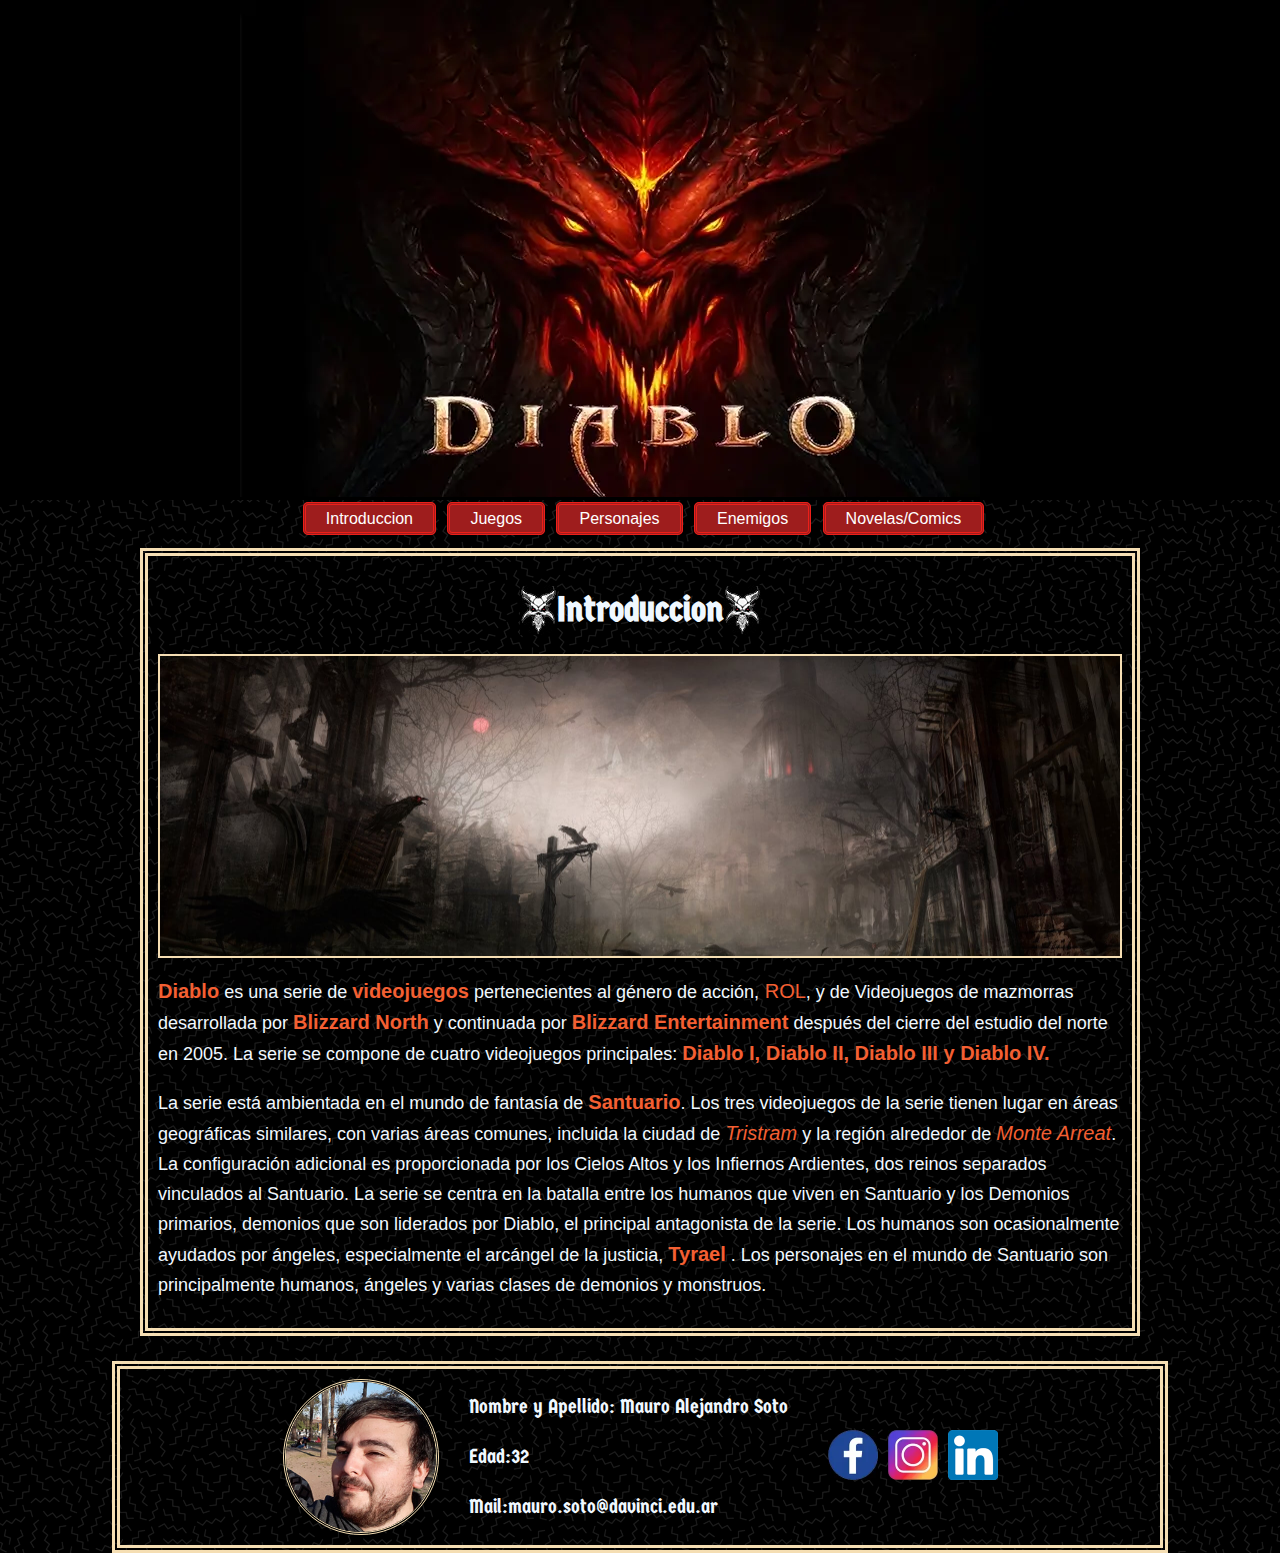
==== index.html @ 6da0329e "segundo parcial maqueteado - seccion JUEGOS finalizado" ====
<!DOCTYPE html>
<html lang="es">
<head>
    <meta charset="UTF-8">
    <meta http-equiv="X-UA-Compatible" content="IE=edge">
    <meta name="viewport" content="width=device-width, initial-scale=1.0">
    <link rel="stylesheet" href="css/stylo.css">
    <link rel="preconnect" href="https://fonts.googleapis.com">
    <link rel="preconnect" href="https://fonts.gstatic.com" crossorigin>
    <link href="https://fonts.googleapis.com/css2?family=Germania+One&display=swap" rel="stylesheet">
    <title>Diablo Fan</title>
</head>

<body>
        <header>
            <h1>Diablo Fan-Page</h1>
        </header>
    <div>
        <nav>
            <a class="link" href="#">Introduccion</a>
            <a class="link" href="juegos.html">Juegos</a>
            <a class="link" href="personajes.html">Personajes</a>
            <a class="link" href="enemigos.html">Enemigos</a>
            <a class="link" href="comics.html">Novelas/Comics</a>
        </nav>
    </div>
    <div>
        <main>                
            <section class="contenedores" id="intro">
                <div class="titulos">
                    <img src="img/Skull copia.jpg" alt=""><h2>Introduccion</h2><img src="img/Skull copia.jpg" alt="">
                </div>
                <div class="imagen">
                </div>
                <p><strong lang="es">Diablo</strong> es una serie de <strong lang="es">videojuegos</strong> pertenecientes al género de acción,<abbr title="Un videojuego de rol o juego de rol por computadora/ordenador, también llamado por simplificación juego de rol, o referido con la sigla inglesa RPG o CRPG, es un género de videojuegos donde el jugador controla las acciones de un personaje inmerso en algún detallado mundo."> ROL</abbr>, y de Videojuegos de mazmorras desarrollada por <strong lang="en">Blizzard North</strong> y continuada por <abbr title="Blizzard Entertainment, Inc. es una empresa desarrolladora y distribuidora de videojuegos estadounidense con sede en Irvine, California, propiedad de Activision Blizzard y fundada el 1 de febrero de 1994"><strong lang="en">Blizzard Entertainment</strong></abbr> después del cierre del estudio del norte en 2005. La serie se compone de cuatro videojuegos principales: <strong lang="es">Diablo I, Diablo II, Diablo III y Diablo IV.</strong></p>

                <p>La serie está ambientada en el mundo de fantasía de <abbr title="también conocido como el mundo mortal"><strong lang="es">Santuario</strong></abbr>. Los tres videojuegos de la serie tienen lugar en áreas geográficas similares, con varias áreas comunes, incluida la ciudad de <em lang="es">Tristram</em> y la región alrededor de <em lang="es">Monte Arreat</em>. La configuración adicional es proporcionada por los Cielos Altos y los Infiernos Ardientes, dos reinos separados vinculados al Santuario. La serie se centra en la batalla entre los humanos que viven en Santuario y los Demonios primarios, demonios que son liderados por Diablo, el principal antagonista de la serie. Los humanos son ocasionalmente ayudados por ángeles, especialmente el arcángel de la justicia, <abbr title="Tyrael es un arcángel, es uno de los protagonistas en la historia, cuya primera aparicion fue en Diablo 2"><strong lang="es">Tyrael</strong></abbr> . Los personajes en el mundo de Santuario son principalmente humanos, ángeles y varias clases de demonios y monstruos.</p>
            </section>   
            
            </main>
            </div>
    <footer>
        <div class="perfil_log">
            <img src="img/foto_perfil.jpg" alt="">
        </div>
        <div class="datos">
            <p>Nombre y Apellido: Mauro Alejandro Soto</p>
            <p>Edad:32</p>
            <p>Mail:mauro.soto@davinci.edu.ar</p>
        </div>
        <div class="social_media">
            <a href="https://www.facebook.com/mauro.soto2/" target="_blank"><img src="img/face.webp" alt="facebook_logo"></a>
            <a href="https://www.instagram.com/mauro_drako/" target="_blank"><img src="img/insta.webp" alt="instagram_logo"></a>
            <a href="https://www.linkedin.com/in/mauro-alejandro-soto/" target="_blank"><img src="img/linkedin.png" alt="linkedin_logo"></a>
        </div>
    </footer>
</body>

</html>
---- css/stylo.css ----
body {
    margin: 0;
    padding: 0;
    font-family: 'Montserrat', sans-serif;
    background-color: black;
    background-image: url(../img/fondo.webp);
    color: aliceblue;
}
main,
nav {
    padding: 10px 20px;
    max-width: 1000px;
    margin: 0px auto;
}
header{
    height: 500px;
    background-color: black;
    background-image: url(../img/diablo_logo.webp);
    background-position-x: center;
    background-repeat: no-repeat;
}
h1{
    display: none;
}
nav{
    text-align: center;
}
.link{
    margin-left: 7px;
    padding: 5px 20px;
    text-decoration: none;
    color: rgb(255, 255, 255);
    border: 3px double rgba(252, 31, 24, 0.822);
    border-radius: 5px;
    background-color: rgb(158, 29, 29);
}

.imagen{
    height: 300px;
    border: 2px solid wheat;
    background-image: url(../img/tristan_intro.jpg);
    background-size: cover;
    background-position-y: center;
    background-repeat: no-repeat; 
}
.contenedores{
    font-size: 18px;
    line-height: 30px;
    padding: 10px;
    border: 8px double wheat;
    margin-bottom: 15px;
}
.contenedor{
    display: inline-block;
    border: 2px solid wheat;
    background-size: cover;
    background-position-y: center;
    background-repeat: no-repeat; 
    margin-bottom: 30px;
    padding: 10px;
}
figure img{
    display: block;
    border: 2px solid wheat;    
    width: 50%;
    float: right;
    margin: 5px 0px 10px 20px
}
.contenedor-personaje{
    display: flex;
    height: 400pxx;
    border: 2px solid wheat;
    background-size: cover;
    background-position-y: center;
    background-repeat: no-repeat; 
    margin-bottom: 30px;
    padding: 10px
}
.contenedor-personaje img{
    display: block;
    border: 2px solid wheat;  
    max-width: 300px;
    margin:15px 15px 10px 8px ;
}

.content{
    display: flex;
}
ul{
    padding: 0px 5px 0px 5px;
    list-style: none;
}
li{
    list-style: none;
    border: 2px solid wheat;  
    margin: 15px 0px;
}
li div img{
    display: block;
    max-width: 200px;
    padding: 10px 5px 5px 10px;
    border: 2px solid wheat;  
}
li div p{
    font-size: 18px;
    line-height: 25px;
    padding:20px 10px;
    margin: 0px;
    max-width: 800px;
    border: 2px solid wheat; 
}
.title{
    display: flex;
    background-color: rgba(75, 74, 74, 0.616);
    justify-content: center;
    }
h2{
    font-family: 'Germania One', cursive;
    text-align: center;
    font-size: 35px;
    padding: 0px;
}
h3{
    font-family: 'Germania One', cursive;
    text-align: center;
    font-size: 30px;
    padding: 0px;
}
h4{
    font-family: 'Germania One', cursive;
    text-align: start;
    font-size: 25px;
    padding-left: 15px; 
}
.titulos{
    display: flex;
    align-items: center;
    justify-content: center;
}
footer{
    display: flex;
    align-items: center;
    justify-content: center;
    border: 8px double wheat;
    padding: 10px 20px;
    max-width: 1000px;
    margin: 0px auto;
}
.perfil_log{
    display: flex;
    height: 150px;
    border-radius: 50%;
    overflow: hidden;
    margin-right: 30px;
    border: 3px double wheat;
    overflow: hidden;
}
.perfil_log img:hover{
    transform: scale(1.1);
    transition: 1.5s;
}
.datos{
    display: flex;
    flex-direction: column;
    font-size: 20px;
    line-height: 10px;
    margin-right: 30px;
    font-family: 'Germania One', cursive;
}
.social_media{
    display: flex;
}
.social_media img{
    max-width: 50px;
    padding-left: 10px;
}
a:hover{
    transform:rotate(0) scale(1.2);
}

body>div>nav a:visited{
    color: whitesmoke;
}
body>div>nav a:hover{
    color: black;
    transform:scale(1.2);
}
abbr{
    text-decoration: none;
    font-size: 20px;
    color: rgb(243, 95, 50);
}
em{
    font-size: 20px;
    color: rgb(243, 95, 50);
}
strong{
    font-size: 20px;
    color: rgb(243, 95, 50);
}
/* ----------------------------------Multimedia---------------------------------------- */
.video{
    display: flex;
    flex-direction: column;
    justify-content: center;
}
iframe{
    aspect-ratio: 2/1;
    border: 3px double rgb(189, 11, 11);
}
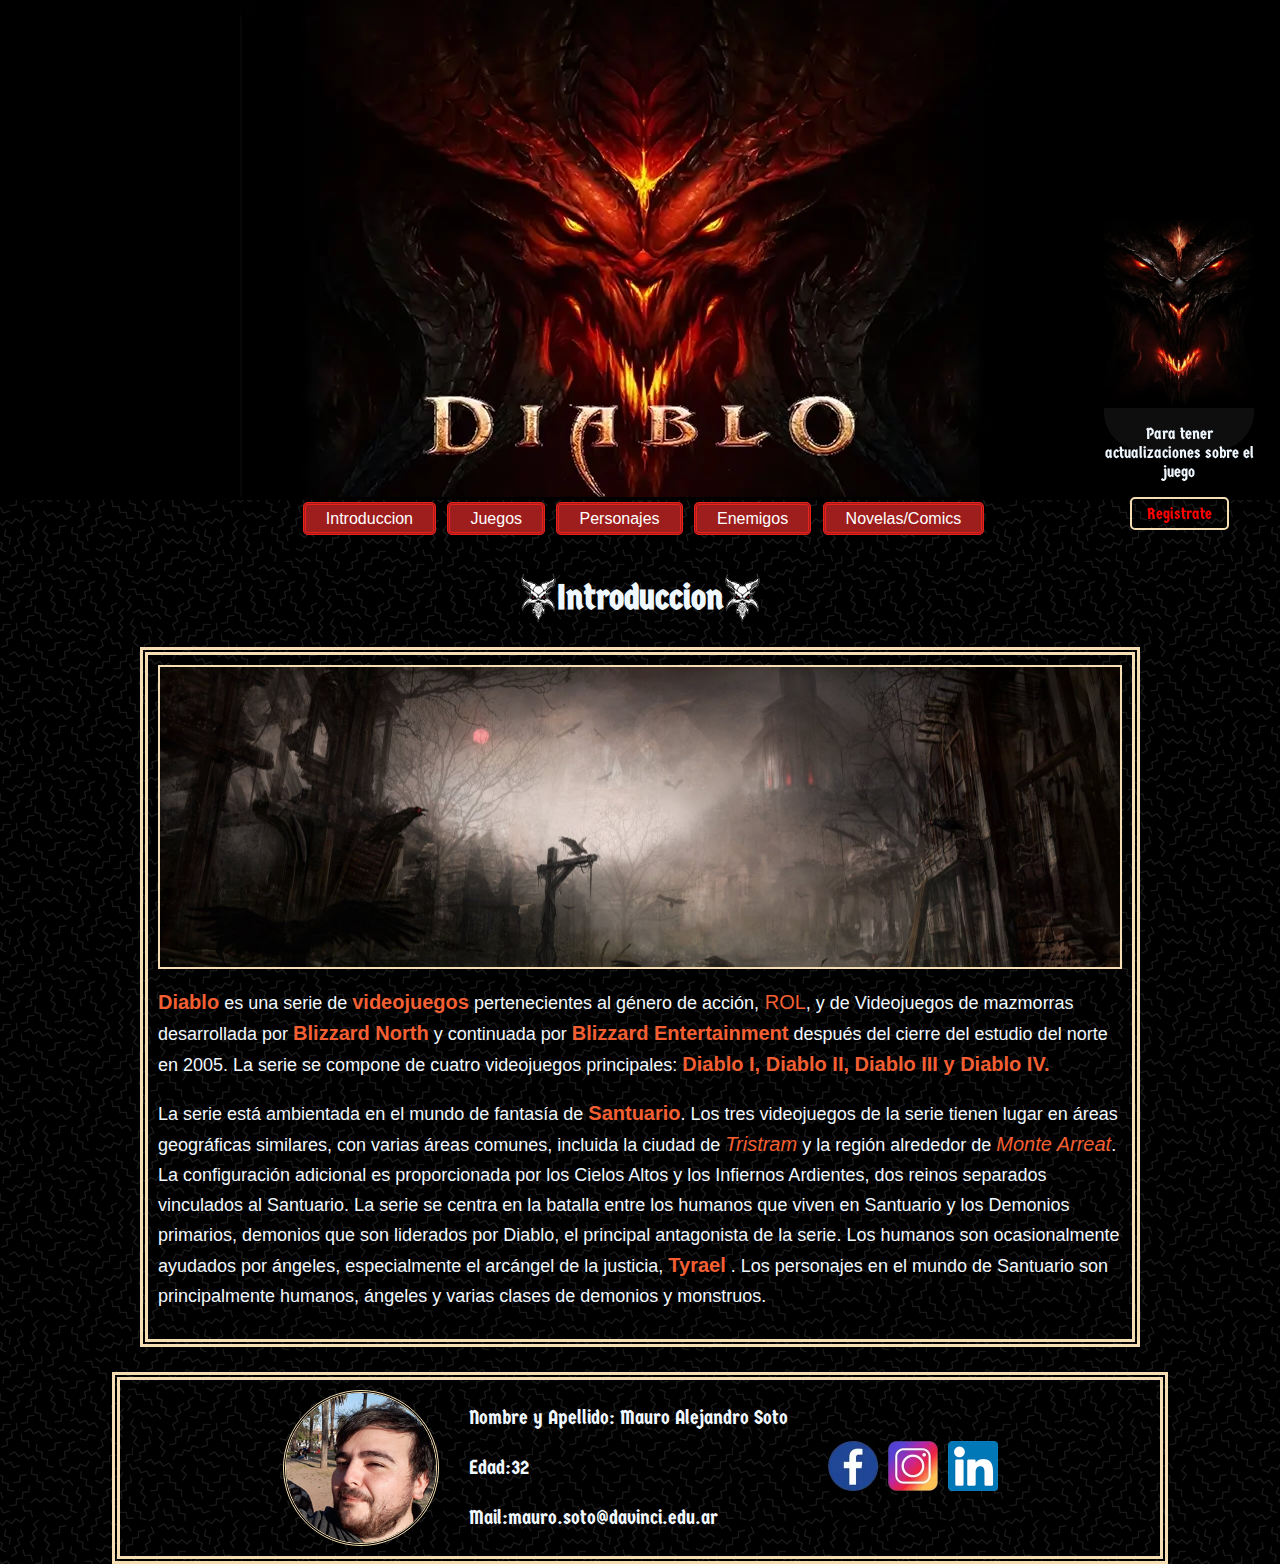
==== commit 4d6dd9a7: "se completa seccion comics y se realiza fix a formulario" ====
--- a/index.html
+++ b/index.html
@@ -25,18 +25,22 @@
         </nav>
     </div>
     <div>
-        <main>                
+        <main>         
+            <div class="titulos">
+                <img src="img/Skull copia.jpg" alt=""><h2>Introduccion</h2><img src="img/Skull copia.jpg" alt="">
+            </div>       
             <section class="contenedores" id="intro">
-                <div class="titulos">
-                    <img src="img/Skull copia.jpg" alt=""><h2>Introduccion</h2><img src="img/Skull copia.jpg" alt="">
-                </div>
                 <div class="imagen">
                 </div>
                 <p><strong lang="es">Diablo</strong> es una serie de <strong lang="es">videojuegos</strong> pertenecientes al género de acción,<abbr title="Un videojuego de rol o juego de rol por computadora/ordenador, también llamado por simplificación juego de rol, o referido con la sigla inglesa RPG o CRPG, es un género de videojuegos donde el jugador controla las acciones de un personaje inmerso en algún detallado mundo."> ROL</abbr>, y de Videojuegos de mazmorras desarrollada por <strong lang="en">Blizzard North</strong> y continuada por <abbr title="Blizzard Entertainment, Inc. es una empresa desarrolladora y distribuidora de videojuegos estadounidense con sede en Irvine, California, propiedad de Activision Blizzard y fundada el 1 de febrero de 1994"><strong lang="en">Blizzard Entertainment</strong></abbr> después del cierre del estudio del norte en 2005. La serie se compone de cuatro videojuegos principales: <strong lang="es">Diablo I, Diablo II, Diablo III y Diablo IV.</strong></p>
 
                 <p>La serie está ambientada en el mundo de fantasía de <abbr title="también conocido como el mundo mortal"><strong lang="es">Santuario</strong></abbr>. Los tres videojuegos de la serie tienen lugar en áreas geográficas similares, con varias áreas comunes, incluida la ciudad de <em lang="es">Tristram</em> y la región alrededor de <em lang="es">Monte Arreat</em>. La configuración adicional es proporcionada por los Cielos Altos y los Infiernos Ardientes, dos reinos separados vinculados al Santuario. La serie se centra en la batalla entre los humanos que viven en Santuario y los Demonios primarios, demonios que son liderados por Diablo, el principal antagonista de la serie. Los humanos son ocasionalmente ayudados por ángeles, especialmente el arcángel de la justicia, <abbr title="Tyrael es un arcángel, es uno de los protagonistas en la historia, cuya primera aparicion fue en Diablo 2"><strong lang="es">Tyrael</strong></abbr> . Los personajes en el mundo de Santuario son principalmente humanos, ángeles y varias clases de demonios y monstruos.</p>
             </section>   
-            
+            <div class="botonform">
+                <img src="img/fix.jpg" alt="">
+                <p>Para tener actualizaciones sobre el juego</p>
+                <a href="formulario.html">Registrate</a>
+            </div>
             </main>
             </div>
     <footer>
--- a/css/stylo.css
+++ b/css/stylo.css
@@ -1,3 +1,4 @@
+/* ----------------------------------------- Body, nav y h1--------------------------------- */
 body {
     margin: 0;
     padding: 0;
@@ -35,6 +36,8 @@
     background-color: rgb(158, 29, 29);
 }
 
+/* --------------------------------------index--------------------------------------------------- */
+
 .imagen{
     height: 300px;
     border: 2px solid wheat;
@@ -49,7 +52,8 @@
     padding: 10px;
     border: 8px double wheat;
     margin-bottom: 15px;
-}
+} /*usados en los contenedores de cada section*/
+
 .contenedor{
     display: inline-block;
     border: 2px solid wheat;
@@ -58,7 +62,7 @@
     background-repeat: no-repeat; 
     margin-bottom: 30px;
     padding: 10px;
-}
+} /* usado dentro de los primeros div de cada seccion*/
 figure img{
     display: block;
     border: 2px solid wheat;    
@@ -70,12 +74,16 @@
     display: flex;
     height: 400pxx;
     border: 2px solid wheat;
-    background-size: cover;
-    background-position-y: center;
-    background-repeat: no-repeat; 
-    margin-bottom: 30px;
-    padding: 10px
-}
+    align-items: center;
+    padding: 0 15px 0 15px;
+}/* usado dentro del div de cada personaje o enemigo*/
+
+.habilidad{
+    display: flex;
+    font-size: 16px;
+
+}
+
 .contenedor-personaje img{
     display: block;
     border: 2px solid wheat;  
@@ -83,6 +91,7 @@
     margin:15px 15px 10px 8px ;
 }
 
+/*-----------------------------------------------comics------------------------------------------*/
 .content{
     display: flex;
 }
@@ -98,9 +107,8 @@
 li div img{
     display: block;
     max-width: 200px;
-    padding: 10px 5px 5px 10px;
     border: 2px solid wheat;  
-}
+} /*agregar un div como contenedor de la imagen y darle tamaño*/
 li div p{
     font-size: 18px;
     line-height: 25px;
@@ -136,7 +144,8 @@
     display: flex;
     align-items: center;
     justify-content: center;
-}
+} /* usado para el contenedor de los h2*/
+/*------------------------------------------FOOTER-----------------------------*/
 footer{
     display: flex;
     align-items: center;
@@ -207,4 +216,30 @@
 iframe{
     aspect-ratio: 2/1;
     border: 3px double rgb(189, 11, 11);
+}
+.botonform{
+    display: flex;
+    align-items: center;
+    justify-content: center;
+    flex-direction: column;
+    position: fixed;
+    text-align: center;
+    width: 150px;
+    height: 150px;
+    background-color: rgb(15, 14, 14);
+    border-radius: 25%;
+    bottom: 50%;
+    right: 2%;
+    z-index: 1;
+    font-family: 'Germania One', cursive;
+}
+.botonform>a{
+    color: red;
+    border: 2px solid wheat;
+    padding: 5px 15px 5px 15px;
+    border-radius: 5px;
+    text-decoration: none;
+}
+.botonform>img{
+width: 100%;
 }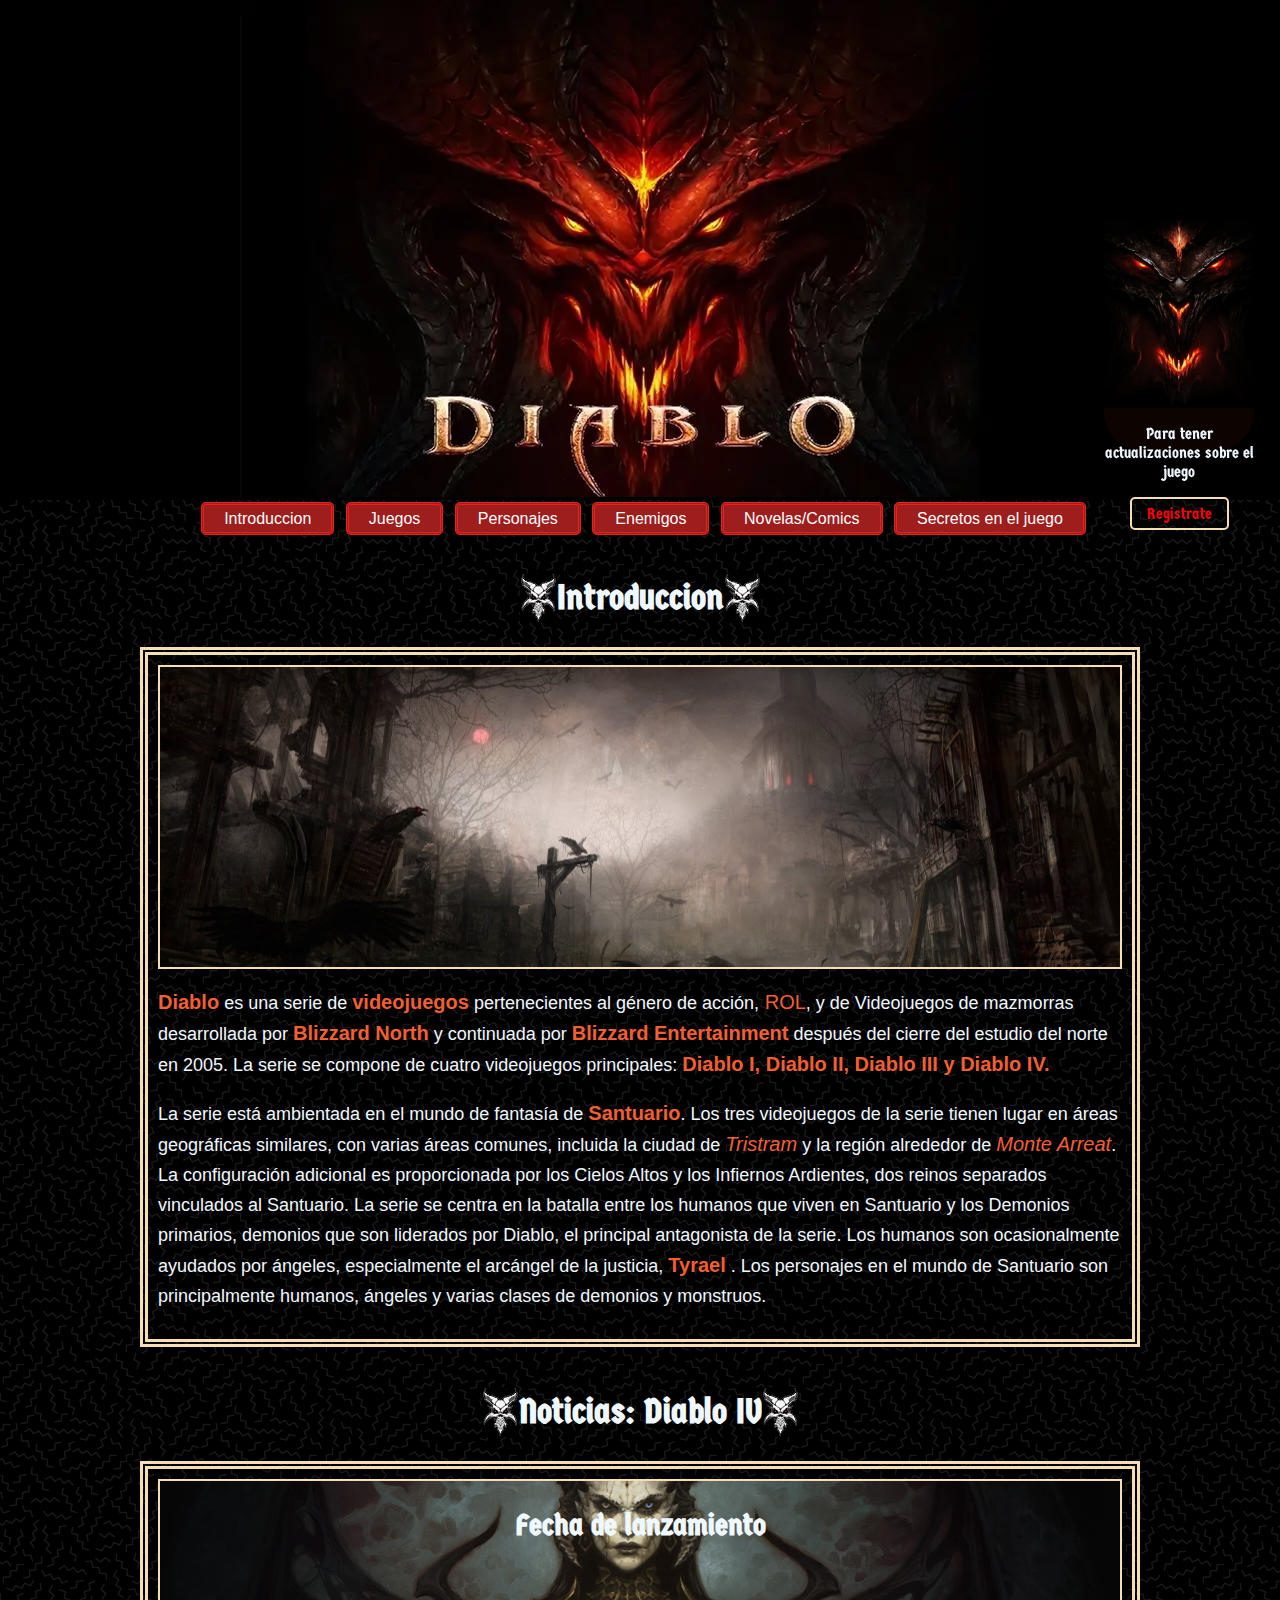
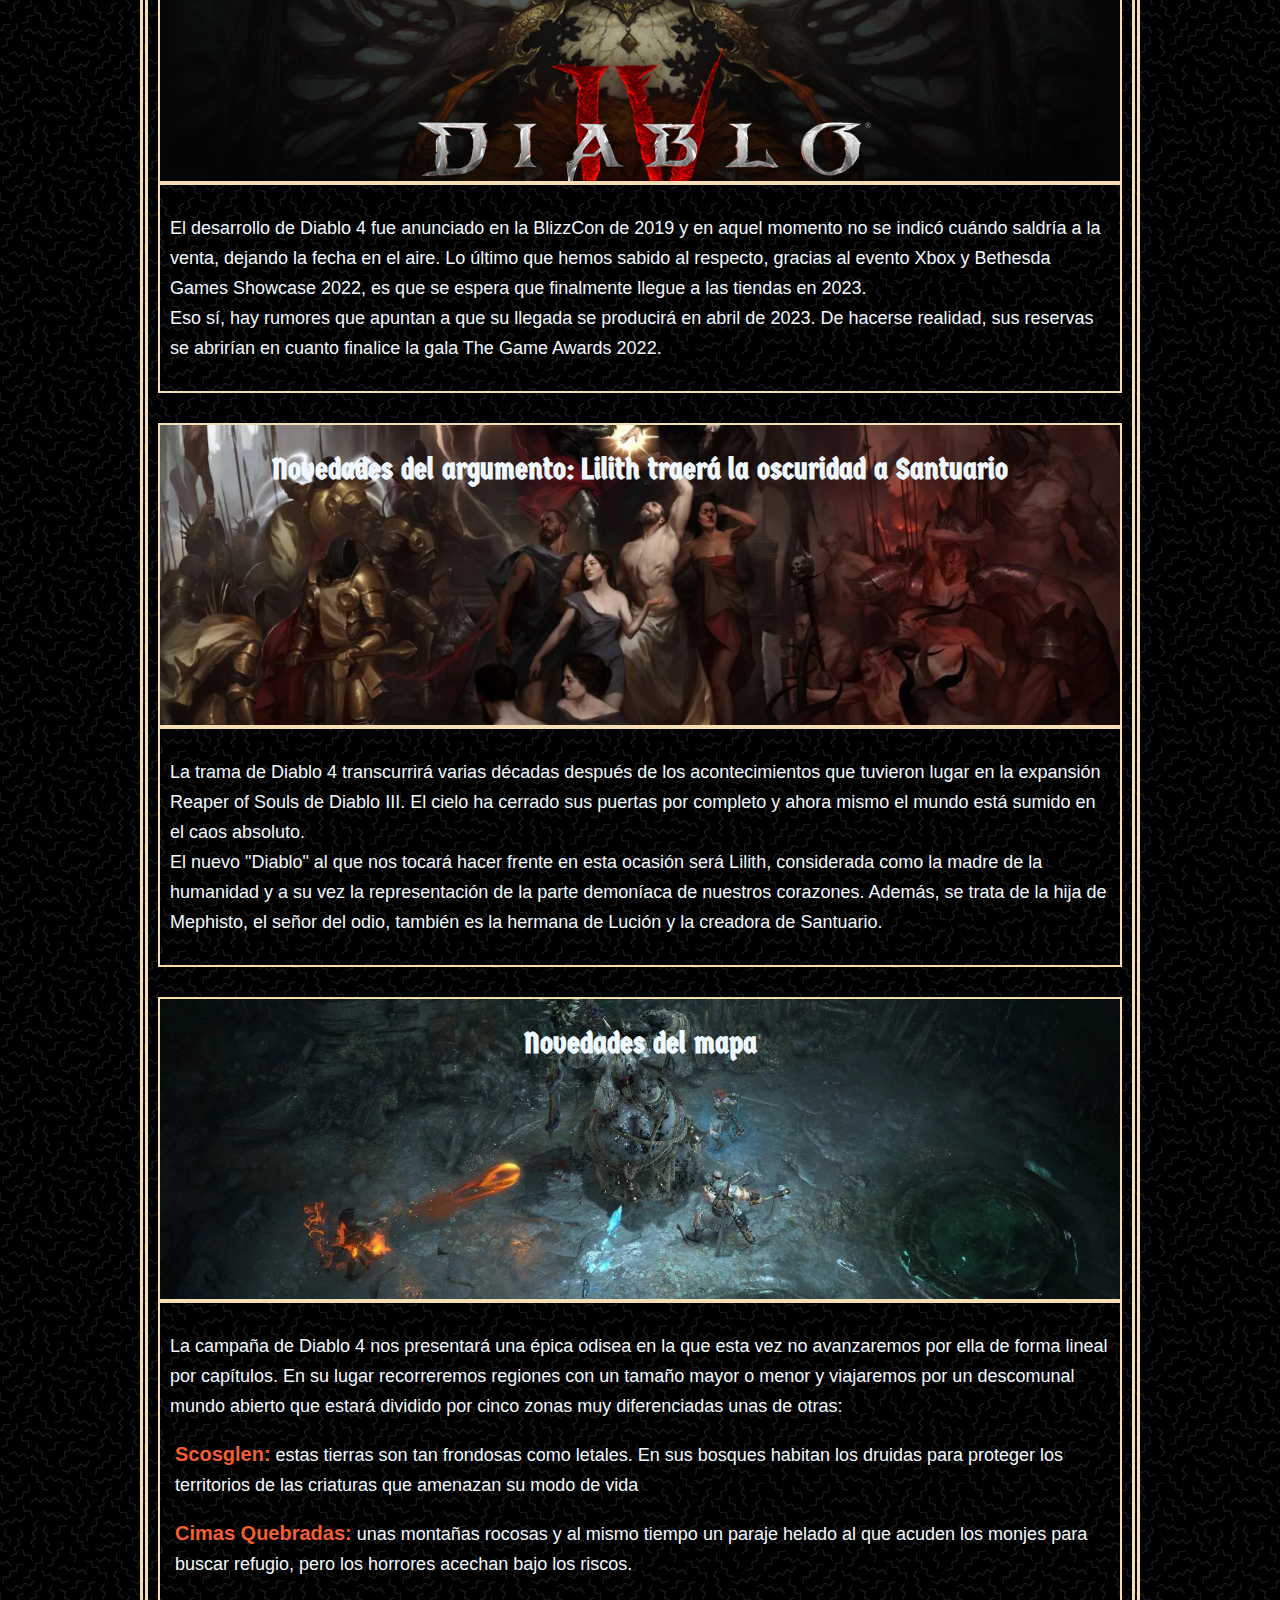
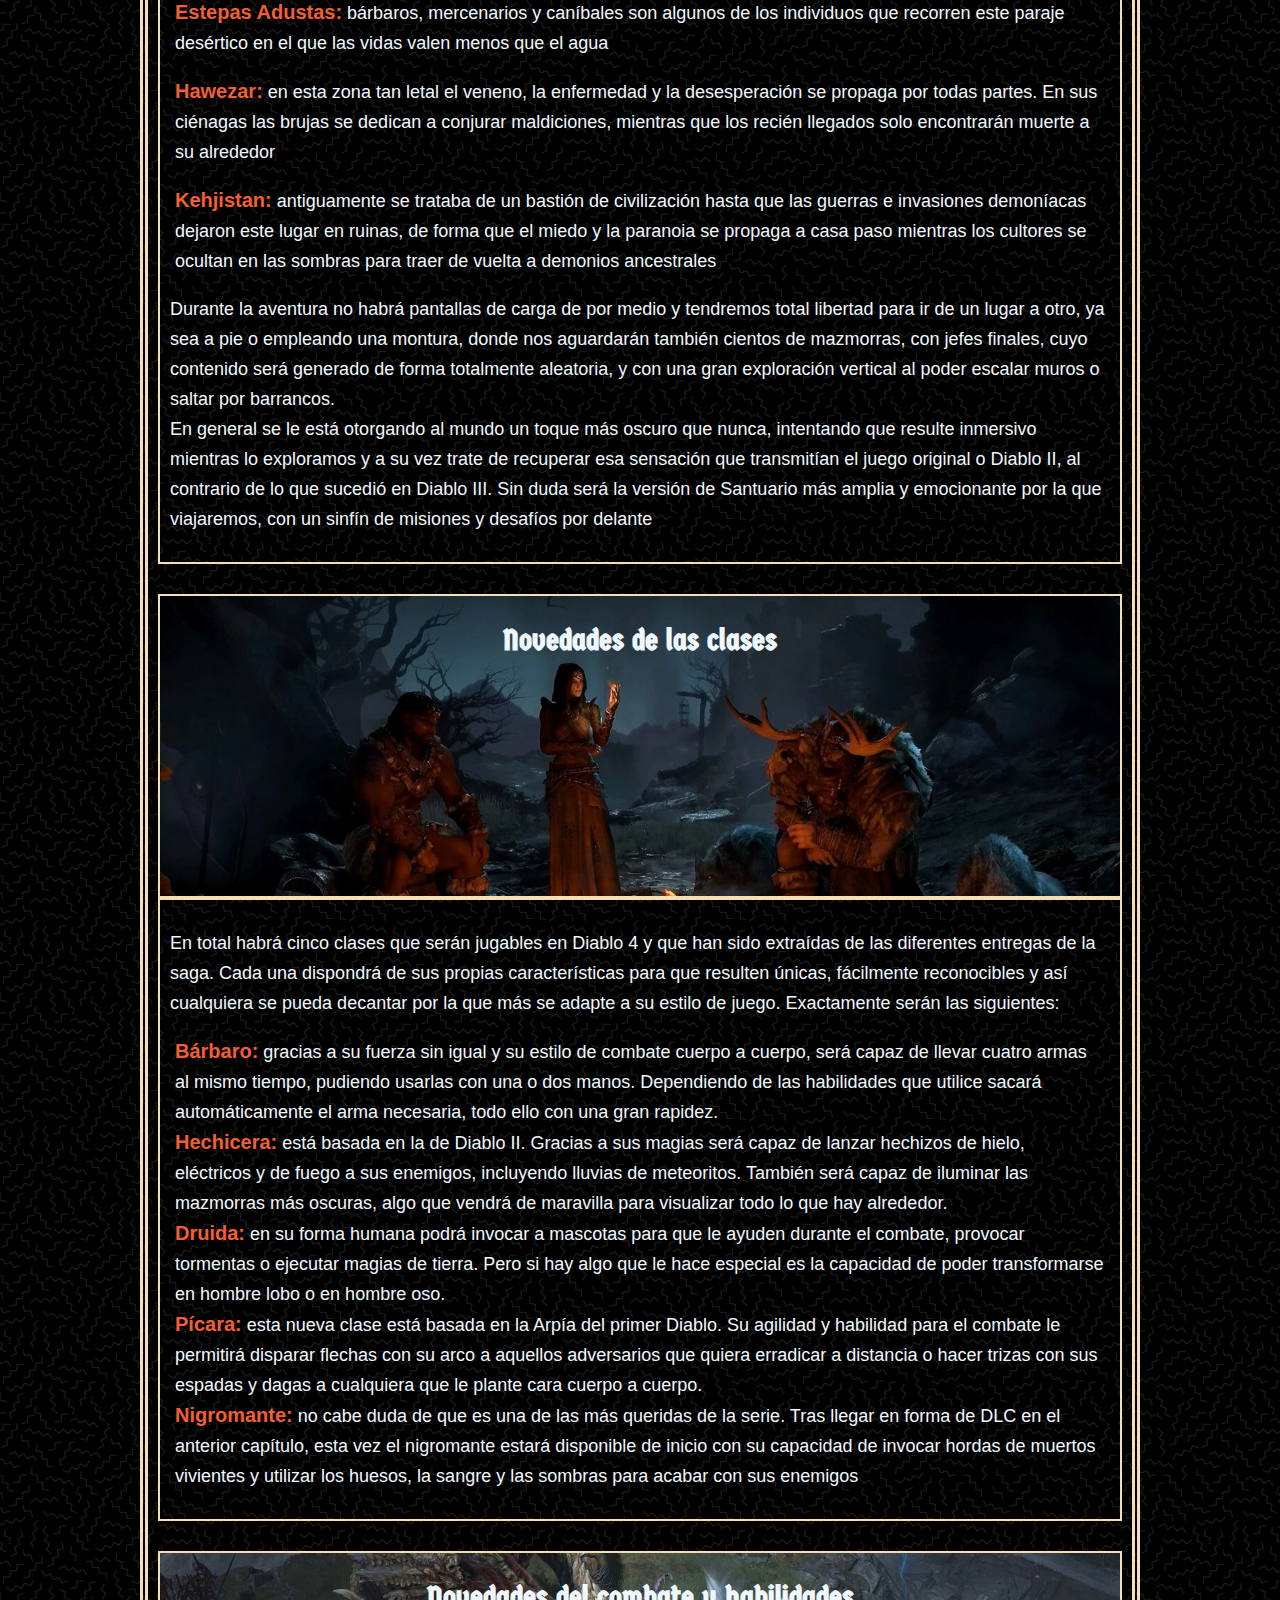
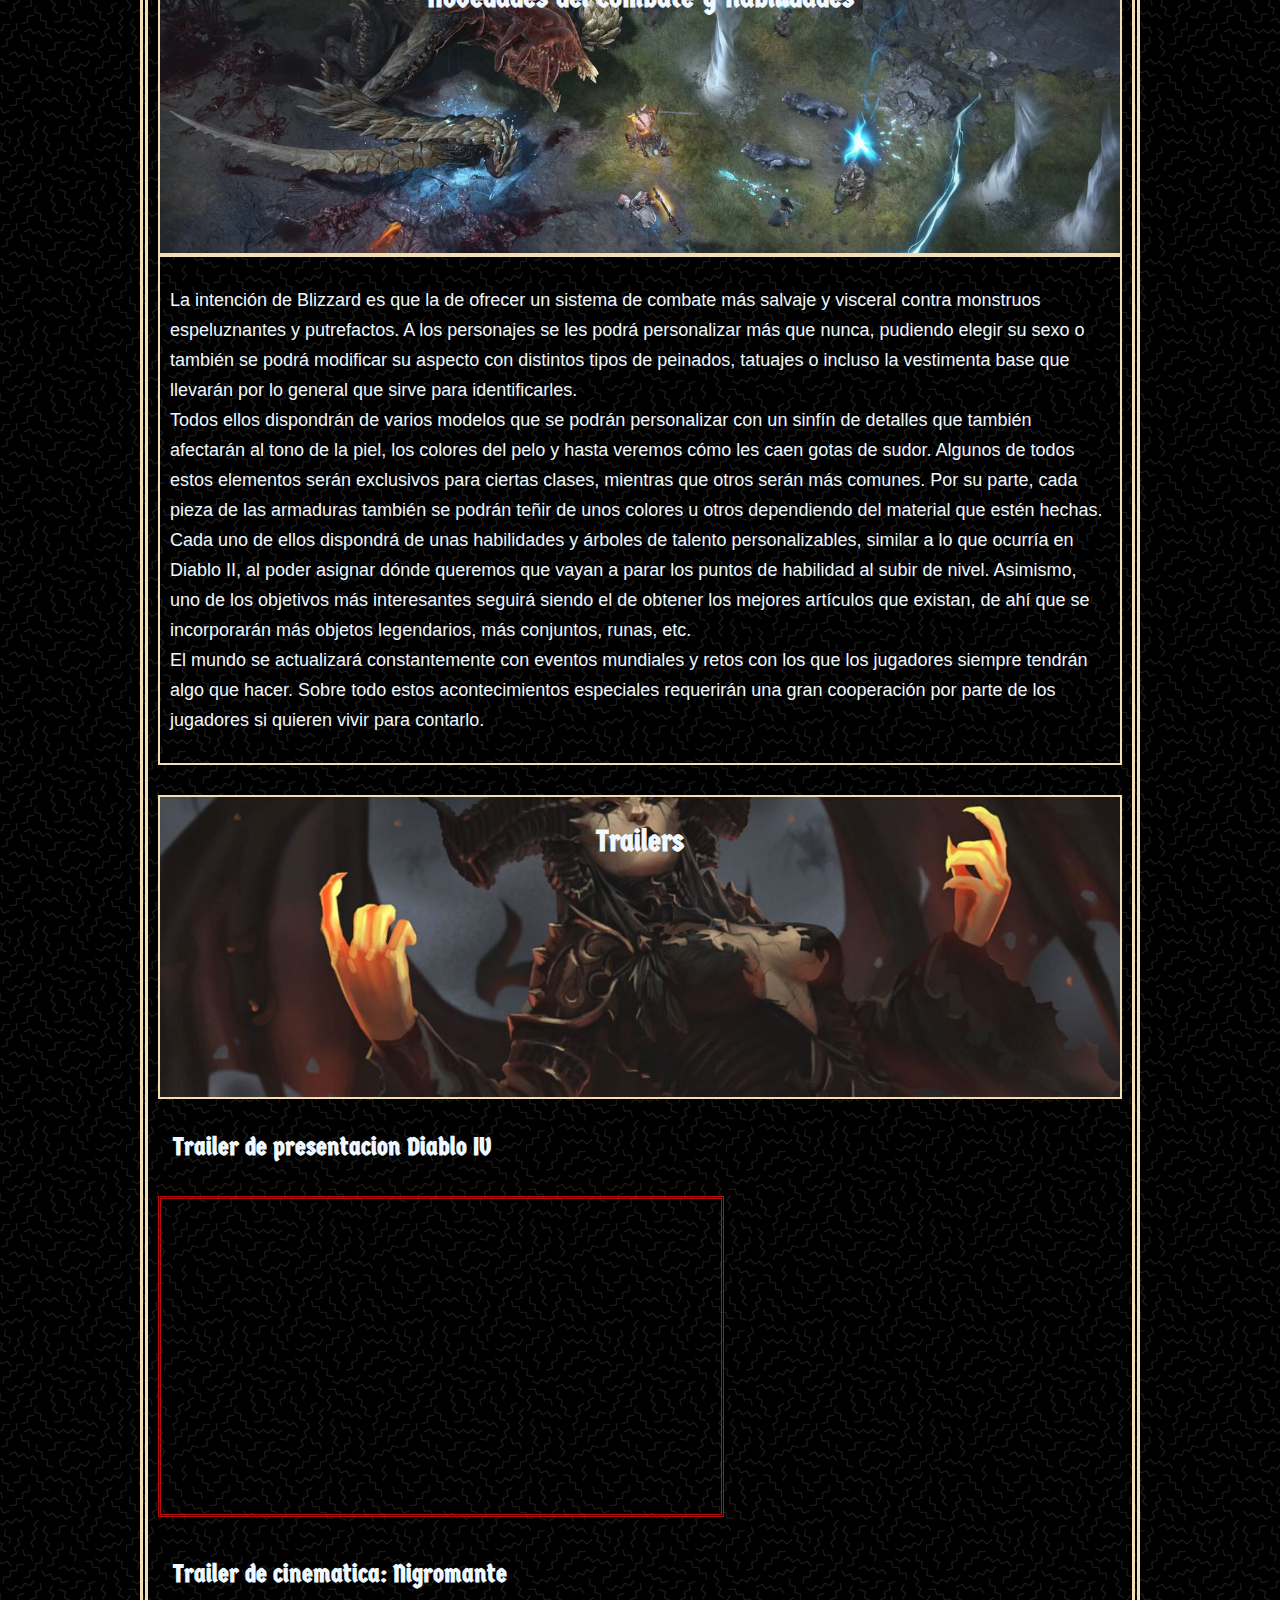
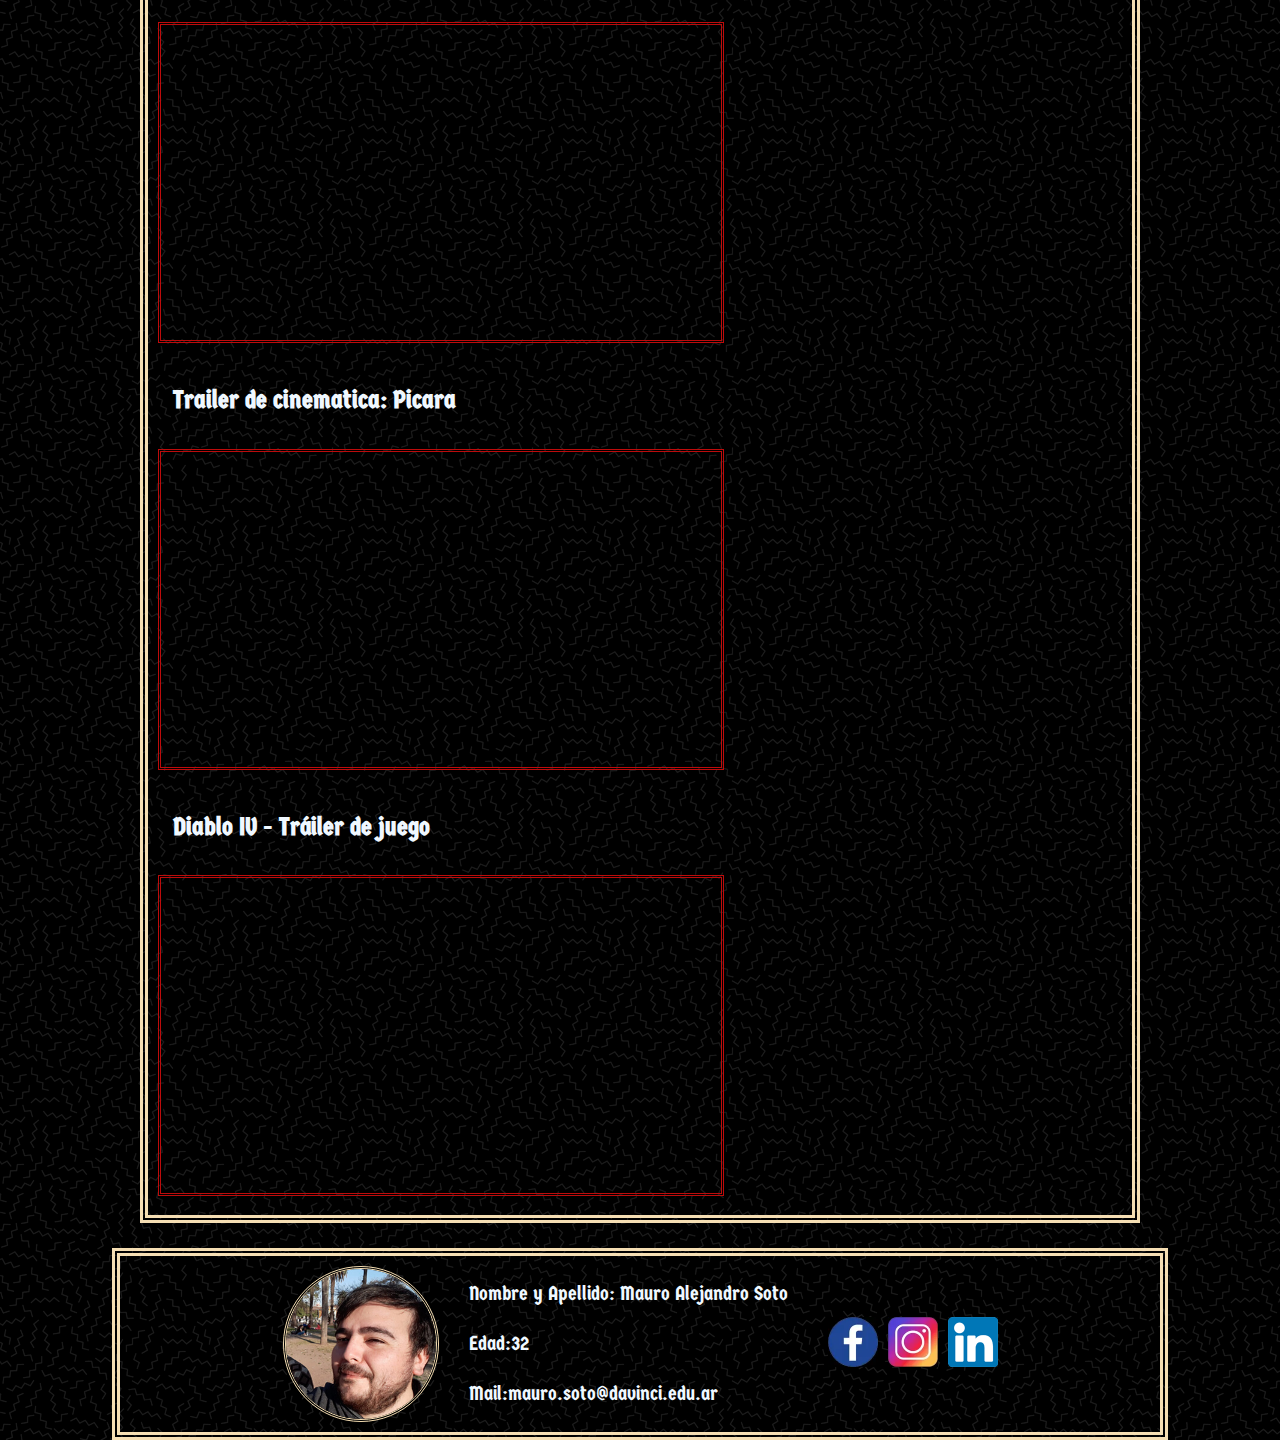
==== commit 435ca2d0: "se finaliza la carga de datos de "secretos" y se actualiza index" ====
--- a/index.html
+++ b/index.html
@@ -22,6 +22,7 @@
             <a class="link" href="personajes.html">Personajes</a>
             <a class="link" href="enemigos.html">Enemigos</a>
             <a class="link" href="comics.html">Novelas/Comics</a>
+            <a class="link" href="secretos.html">Secretos en el juego</a>
         </nav>
     </div>
     <div>
@@ -36,6 +37,130 @@
 
                 <p>La serie está ambientada en el mundo de fantasía de <abbr title="también conocido como el mundo mortal"><strong lang="es">Santuario</strong></abbr>. Los tres videojuegos de la serie tienen lugar en áreas geográficas similares, con varias áreas comunes, incluida la ciudad de <em lang="es">Tristram</em> y la región alrededor de <em lang="es">Monte Arreat</em>. La configuración adicional es proporcionada por los Cielos Altos y los Infiernos Ardientes, dos reinos separados vinculados al Santuario. La serie se centra en la batalla entre los humanos que viven en Santuario y los Demonios primarios, demonios que son liderados por Diablo, el principal antagonista de la serie. Los humanos son ocasionalmente ayudados por ángeles, especialmente el arcángel de la justicia, <abbr title="Tyrael es un arcángel, es uno de los protagonistas en la historia, cuya primera aparicion fue en Diablo 2"><strong lang="es">Tyrael</strong></abbr> . Los personajes en el mundo de Santuario son principalmente humanos, ángeles y varias clases de demonios y monstruos.</p>
             </section>   
+            <div class="titulos">
+                <img src="img/Skull copia.jpg" alt=""><h2>Noticias: Diablo IV</h2><img src="img/Skull copia.jpg" alt="">
+            </div>
+            <section class="contenedores">   
+                <div class="imagen2">
+                    <h3>Fecha de lanzamiento</h3>   
+                </div>                    
+                <div class="contenedor"> 
+                    <p>
+                        El desarrollo de Diablo 4 fue anunciado en la BlizzCon de 2019 y en aquel momento no se indicó cuándo saldría a la venta, dejando la fecha en el aire. Lo último que hemos sabido al respecto, gracias al evento Xbox y Bethesda Games Showcase 2022, es que se espera que finalmente llegue a las tiendas en 2023.<br>
+
+                        Eso sí, hay rumores que apuntan a que su llegada se producirá en abril de 2023. De hacerse realidad, sus reservas se abrirían en cuanto finalice la gala The Game Awards 2022.
+                    </p>
+                </div>
+                <div class="imagen3">
+                    <h3>Novedades del argumento: Lilith traerá la oscuridad a Santuario</h3>   
+                </div>    
+                <div class="contenedor">
+                    <p>
+                        La trama de Diablo 4 transcurrirá varias décadas después de los acontecimientos que tuvieron lugar en la expansión Reaper of Souls de Diablo III. El cielo ha cerrado sus puertas por completo y ahora mismo el mundo está sumido en el caos absoluto.<br>
+
+                        El nuevo "Diablo" al que nos tocará hacer frente en esta ocasión será Lilith, considerada como la madre de la humanidad y a su vez la representación de la parte demoníaca de nuestros corazones. Además, se trata de la hija de Mephisto, el señor del odio, también es la hermana de Lución y la creadora de Santuario.
+                    </p>                     
+                </div>
+                <div class="imagen4">
+                    <h3>Novedades del mapa</h3>   
+                </div>    
+                <div class="contenedor">    
+                    <p>
+                        La campaña de Diablo 4 nos presentará una épica odisea en la que esta vez no avanzaremos por ella de forma lineal por capítulos. En su lugar recorreremos regiones con un tamaño mayor o menor y viajaremos por un descomunal mundo abierto que estará dividido por cinco zonas muy diferenciadas unas de otras:
+                    </p>  
+                    <ul>
+                        <li>
+                            <p>
+                                <strong>Scosglen:</strong> estas tierras son tan frondosas como letales. En sus bosques habitan los druidas para proteger los territorios de las criaturas que amenazan su modo de vida<br>
+                            </p>
+                        </li>
+                        <li>
+                            <p>
+                                <strong>Cimas Quebradas:</strong> unas montañas rocosas y al mismo tiempo un paraje helado al que acuden los monjes para buscar refugio, pero los horrores acechan bajo los riscos.<br>
+                            </p>
+                        </li>
+                        <li>
+                            <p>
+                                <strong>Estepas Adustas:</strong> bárbaros, mercenarios y caníbales son algunos de los individuos que recorren este paraje desértico en el que las vidas valen menos que el agua<br>
+                            </p>
+                        </li>
+                        <li>
+                            <p>
+                                <strong>Hawezar:</strong> en esta zona tan letal el veneno, la enfermedad y la desesperación se propaga por todas partes. En sus ciénagas las brujas se dedican a conjurar maldiciones, mientras que los recién llegados solo encontrarán muerte a su alrededor<br>
+                            </p>
+                        </li>
+                        <li>
+                            <p>
+                                <strong>Kehjistan:</strong> antiguamente se trataba de un bastión de civilización hasta que las guerras e invasiones demoníacas dejaron este lugar en ruinas, de forma que el miedo y la paranoia se propaga a casa paso mientras los cultores se ocultan en las sombras para traer de vuelta a demonios ancestrales<br>
+                            </p>
+                        </li>
+                    </ul> 
+                    <p>
+                        Durante la aventura no habrá pantallas de carga de por medio y tendremos total libertad para ir de un lugar a otro, ya sea a pie o empleando una montura, donde nos aguardarán también cientos de mazmorras, con jefes finales, cuyo contenido será generado de forma totalmente aleatoria, y con una gran exploración vertical al poder escalar muros o saltar por barrancos.<br>
+
+                        En general se le está otorgando al mundo un toque más oscuro que nunca, intentando que resulte inmersivo mientras lo exploramos y a su vez trate de recuperar esa sensación que transmitían el juego original o Diablo II, al contrario de lo que sucedió en Diablo III. Sin duda será la versión de Santuario más amplia y emocionante por la que viajaremos, con un sinfín de misiones y desafíos por delante
+                    </p>              
+                </div>
+                <div class="imagen5">
+                    <h3>Novedades de las clases</h3>   
+                </div>    
+                <div class="contenedor">   
+                    <p>
+                        En total habrá cinco clases que serán jugables en Diablo 4 y que han sido extraídas de las diferentes entregas de la saga. Cada una dispondrá de sus propias características para que resulten únicas, fácilmente reconocibles y así cualquiera se pueda decantar por la que más se adapte a su estilo de juego. Exactamente serán las siguientes:
+                    </p>      
+                    <ul>
+                        <li>
+                            <strong>Bárbaro:</strong> gracias a su fuerza sin igual y su estilo de combate cuerpo a cuerpo, será capaz de llevar cuatro armas al mismo tiempo, pudiendo usarlas con una o dos manos. Dependiendo de las habilidades que utilice sacará automáticamente el arma necesaria, todo ello con una gran rapidez.
+                        </li>
+                        <li>
+                            <strong>Hechicera:</strong> está basada en la de Diablo II. Gracias a sus magias será capaz de lanzar hechizos de hielo, eléctricos y de fuego a sus enemigos, incluyendo lluvias de meteoritos. También será capaz de iluminar las mazmorras más oscuras, algo que vendrá de maravilla para visualizar todo lo que hay alrededor.</li>
+                        <li>
+                            <strong>Druida:</strong> en su forma humana podrá invocar a mascotas para que le ayuden durante el combate, provocar tormentas o ejecutar magias de tierra. Pero si hay algo que le hace especial es la capacidad de poder transformarse en hombre lobo o en hombre oso.
+                        </li>
+                        <li>
+                            <strong>Pícara:</strong> esta nueva clase está basada en la Arpía del primer Diablo. Su agilidad y habilidad para el combate le permitirá disparar flechas con su arco a aquellos adversarios que quiera erradicar a distancia o hacer trizas con sus espadas y dagas a cualquiera que le plante cara cuerpo a cuerpo.
+                        </li>
+                        <li>
+                            <strong>Nigromante:</strong> no cabe duda de que es una de las más queridas de la serie. Tras llegar en forma de DLC en el anterior capítulo, esta vez el nigromante estará disponible de inicio con su capacidad de invocar hordas de muertos vivientes y utilizar los huesos, la sangre y las sombras para acabar con sus enemigos
+                        </li>
+                    </ul>          
+                </div>
+                <div class="imagen6">
+                    <h3>Novedades del combate y habilidades</h3>   
+                </div>    
+                <div class="contenedor">   
+                    <p>
+                        La intención de Blizzard es que la de ofrecer un sistema de combate más salvaje y visceral contra monstruos espeluznantes y putrefactos. A los personajes se les podrá personalizar más que nunca, pudiendo elegir su sexo o también se podrá modificar su aspecto con distintos tipos de peinados, tatuajes o incluso la vestimenta base que llevarán por lo general que sirve para identificarles.<br>
+
+                        Todos ellos dispondrán de varios modelos que se podrán personalizar con un sinfín de detalles que también afectarán al tono de la piel, los colores del pelo y hasta veremos cómo les caen gotas de sudor. Algunos de todos estos elementos serán exclusivos para ciertas clases, mientras que otros serán más comunes. Por su parte, cada pieza de las armaduras también se podrán teñir de unos colores u otros dependiendo del material que estén hechas.<br>
+
+                        Cada uno de ellos dispondrá de unas habilidades y árboles de talento personalizables, similar a lo que ocurría en Diablo II, al poder asignar dónde queremos que vayan a parar los puntos de habilidad al subir de nivel. Asimismo, uno de los objetivos más interesantes seguirá siendo el de obtener los mejores artículos que existan, de ahí que se incorporarán más objetos legendarios, más conjuntos, runas, etc.<br>
+
+                        El mundo se actualizará constantemente con eventos mundiales y retos con los que los jugadores siempre tendrán algo que hacer. Sobre todo estos acontecimientos especiales requerirán una gran cooperación por parte de los jugadores si quieren vivir para contarlo.<br>
+                    </p>                    
+                </div>
+                <div class="imagen7">
+                    <h3>Trailers</h3>   
+                </div>    
+                <div>  
+                    <h4>Trailer de presentacion Diablo IV</h4>
+                    <iframe width="560" height="315" src="https://www.youtube.com/embed/BjHwKbw8tNA" title="YouTube video player" frameborder="0" allow="accelerometer; autoplay; clipboard-write; encrypted-media; gyroscope; picture-in-picture" allowfullscreen></iframe>                   
+                </div>
+                <div>
+                    <h4>Trailer de cinematica: Nigromante</h4>
+                    <iframe width="560" height="315" src="https://www.youtube.com/embed/U-FnhYdYfyw" title="YouTube video player" frameborder="0" allow="accelerometer; autoplay; clipboard-write; encrypted-media; gyroscope; picture-in-picture" allowfullscreen></iframe>
+                </div>
+                <div>
+                    <h4>Trailer de cinematica: Picara</h4>
+                    <iframe width="560" height="315" src="https://www.youtube.com/embed/bQQ7wNpsgac" title="YouTube video player" frameborder="0" allow="accelerometer; autoplay; clipboard-write; encrypted-media; gyroscope; picture-in-picture" allowfullscreen></iframe>
+                </div>
+                <div>
+                    <h4>
+                        <h4>Diablo IV - Tráiler de juego</h4>     
+                        <iframe width="560" height="315" src="https://www.youtube.com/embed/y-BPN2OUGVQ" title="YouTube video player" frameborder="0" allow="accelerometer; autoplay; clipboard-write; encrypted-media; gyroscope; picture-in-picture" allowfullscreen></iframe>                   
+                    </h4>
+                </div>
+            </section>
             <div class="botonform">
                 <img src="img/fix.jpg" alt="">
                 <p>Para tener actualizaciones sobre el juego</p>
--- a/css/stylo.css
+++ b/css/stylo.css
@@ -38,14 +38,33 @@
 
 /* --------------------------------------index--------------------------------------------------- */
 
-.imagen{
+.imagen,.imagen2,.imagen3,.imagen4,.imagen5,.imagen6,.imagen7{
     height: 300px;
     border: 2px solid wheat;
     background-image: url(../img/tristan_intro.jpg);
     background-size: cover;
     background-position-y: center;
-    background-repeat: no-repeat; 
-}
+    background-repeat: no-repeat;
+}
+.imagen2{
+    background-image: url(../img/diabloiv/baner-lanzamiento.jpg); 
+}
+.imagen3{
+    background-image: url(../img/diabloiv/baner-argumento.webp); 
+}
+.imagen4{
+    background-image: url(../img/diabloiv/baner-novedades.webp); 
+}
+.imagen5{
+    background-image: url(../img/diabloiv/baner-personajes.webp);  
+}
+.imagen6{
+    background-image: url(../img/diabloiv/baner-combate.webp);  
+}
+.imagen7{
+    background-image: url(../img/diabloiv/baner-trailers.jpg);  
+}
+
 .contenedores{
     font-size: 18px;
     line-height: 30px;
@@ -99,17 +118,17 @@
     padding: 0px 5px 0px 5px;
     list-style: none;
 }
-li{
+.comic{
     list-style: none;
     border: 2px solid wheat;  
     margin: 15px 0px;
 }
-li div img{
+.comic div img{
     display: block;
     max-width: 200px;
     border: 2px solid wheat;  
 } /*agregar un div como contenedor de la imagen y darle tamaño*/
-li div p{
+.comic div p{
     font-size: 18px;
     line-height: 25px;
     padding:20px 10px;
@@ -162,7 +181,6 @@
     overflow: hidden;
     margin-right: 30px;
     border: 3px double wheat;
-    overflow: hidden;
 }
 .perfil_log img:hover{
     transform: scale(1.1);
@@ -226,7 +244,7 @@
     text-align: center;
     width: 150px;
     height: 150px;
-    background-color: rgb(15, 14, 14);
+    background-color: rgb(13 3 1);
     border-radius: 25%;
     bottom: 50%;
     right: 2%;
@@ -242,4 +260,18 @@
 }
 .botonform>img{
 width: 100%;
+}
+textarea{
+    width: 100%;
+    height: 200px;
+}
+.juegos{
+    display: flex;
+}
+.muuu{
+    display:block;
+    display: none; /*borrame y encuentra el secreto 😁*/
+    height: 200px;
+    background-color: rgba(0, 0, 0, 0);
+    transform: scaleX(-1);
 }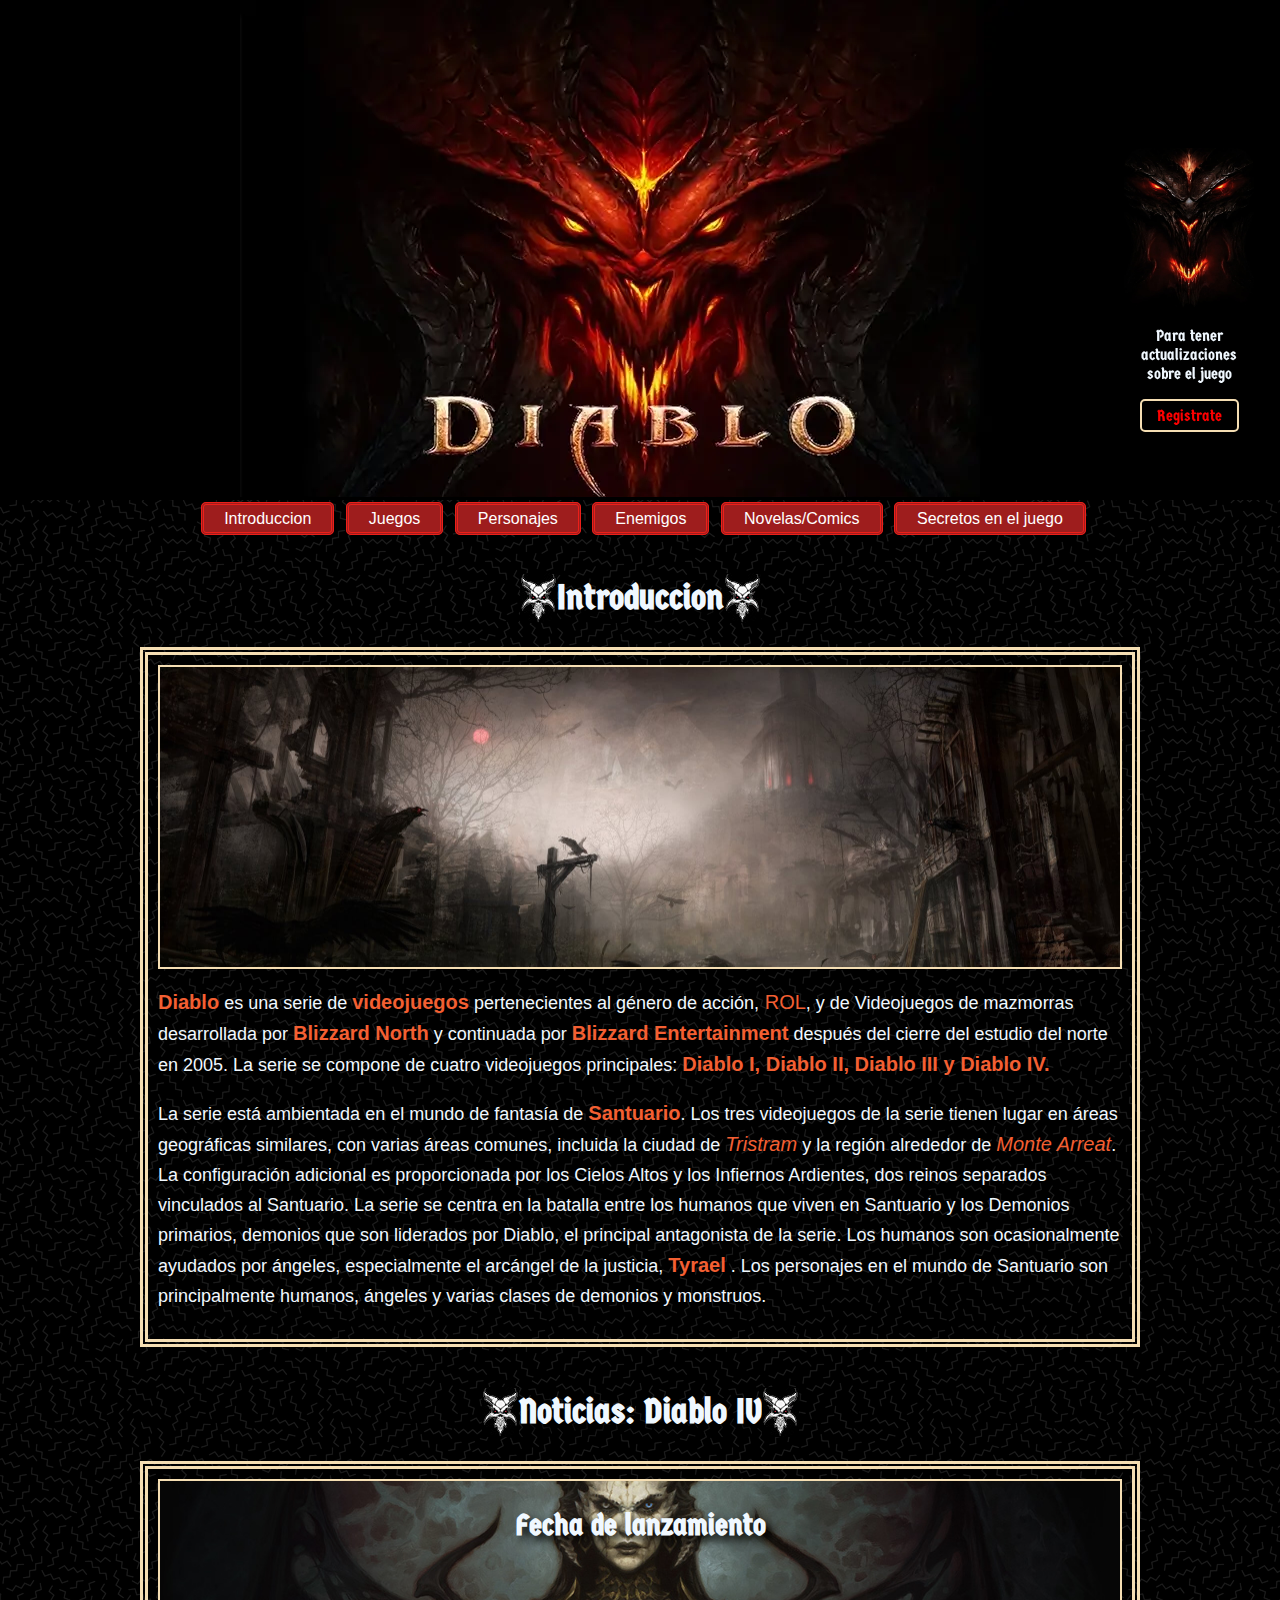
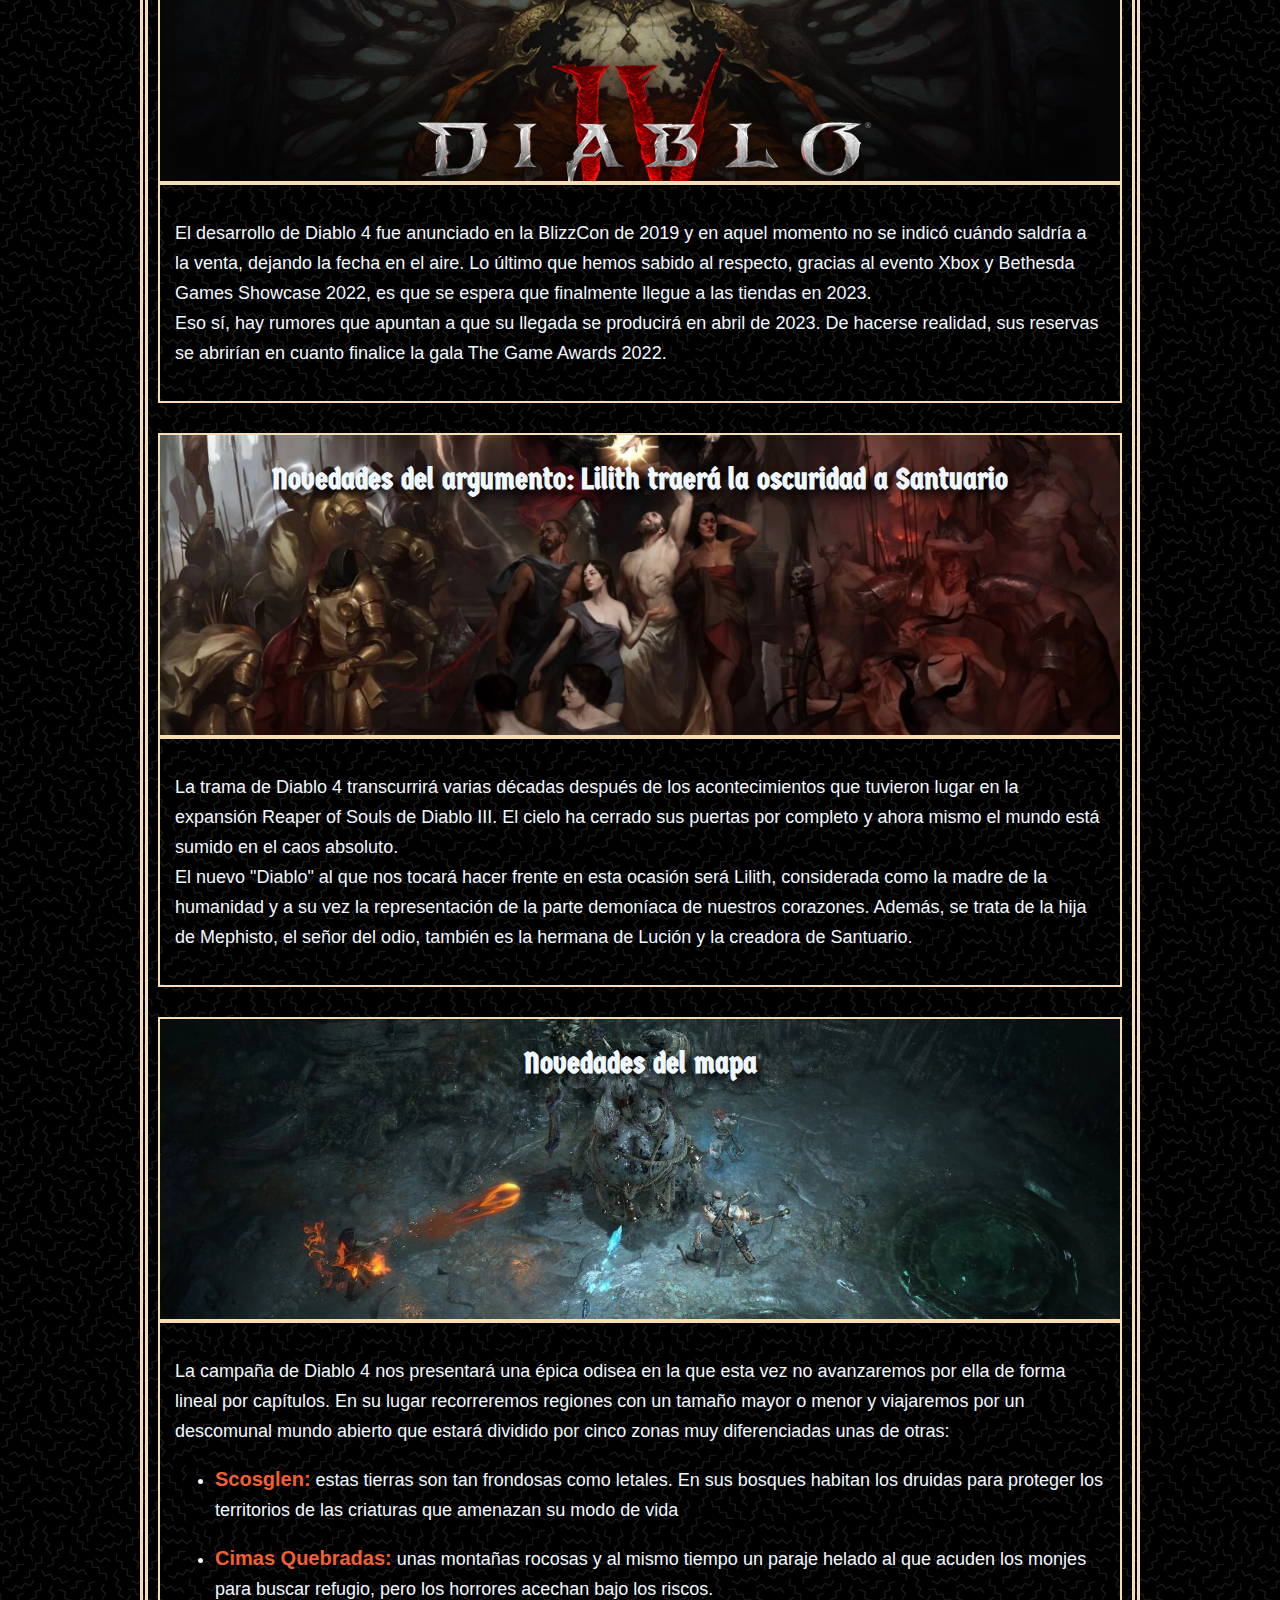
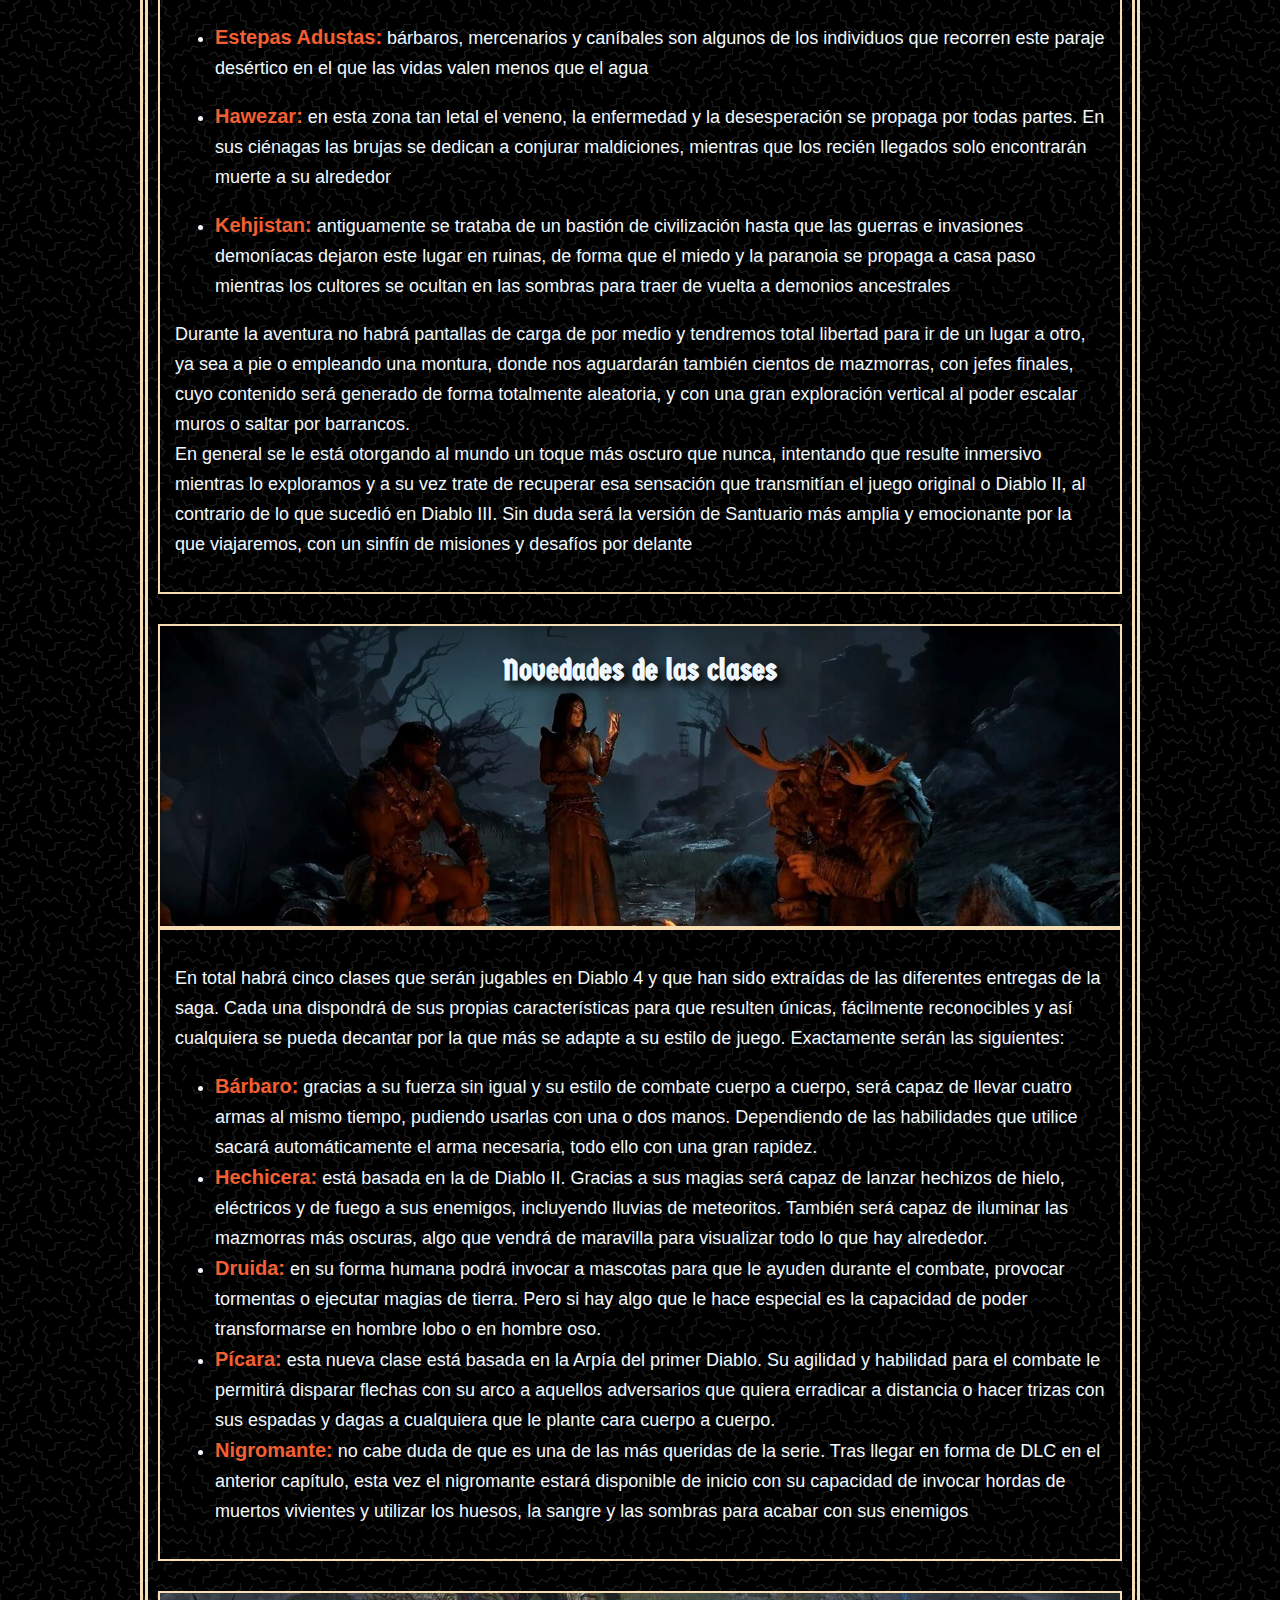
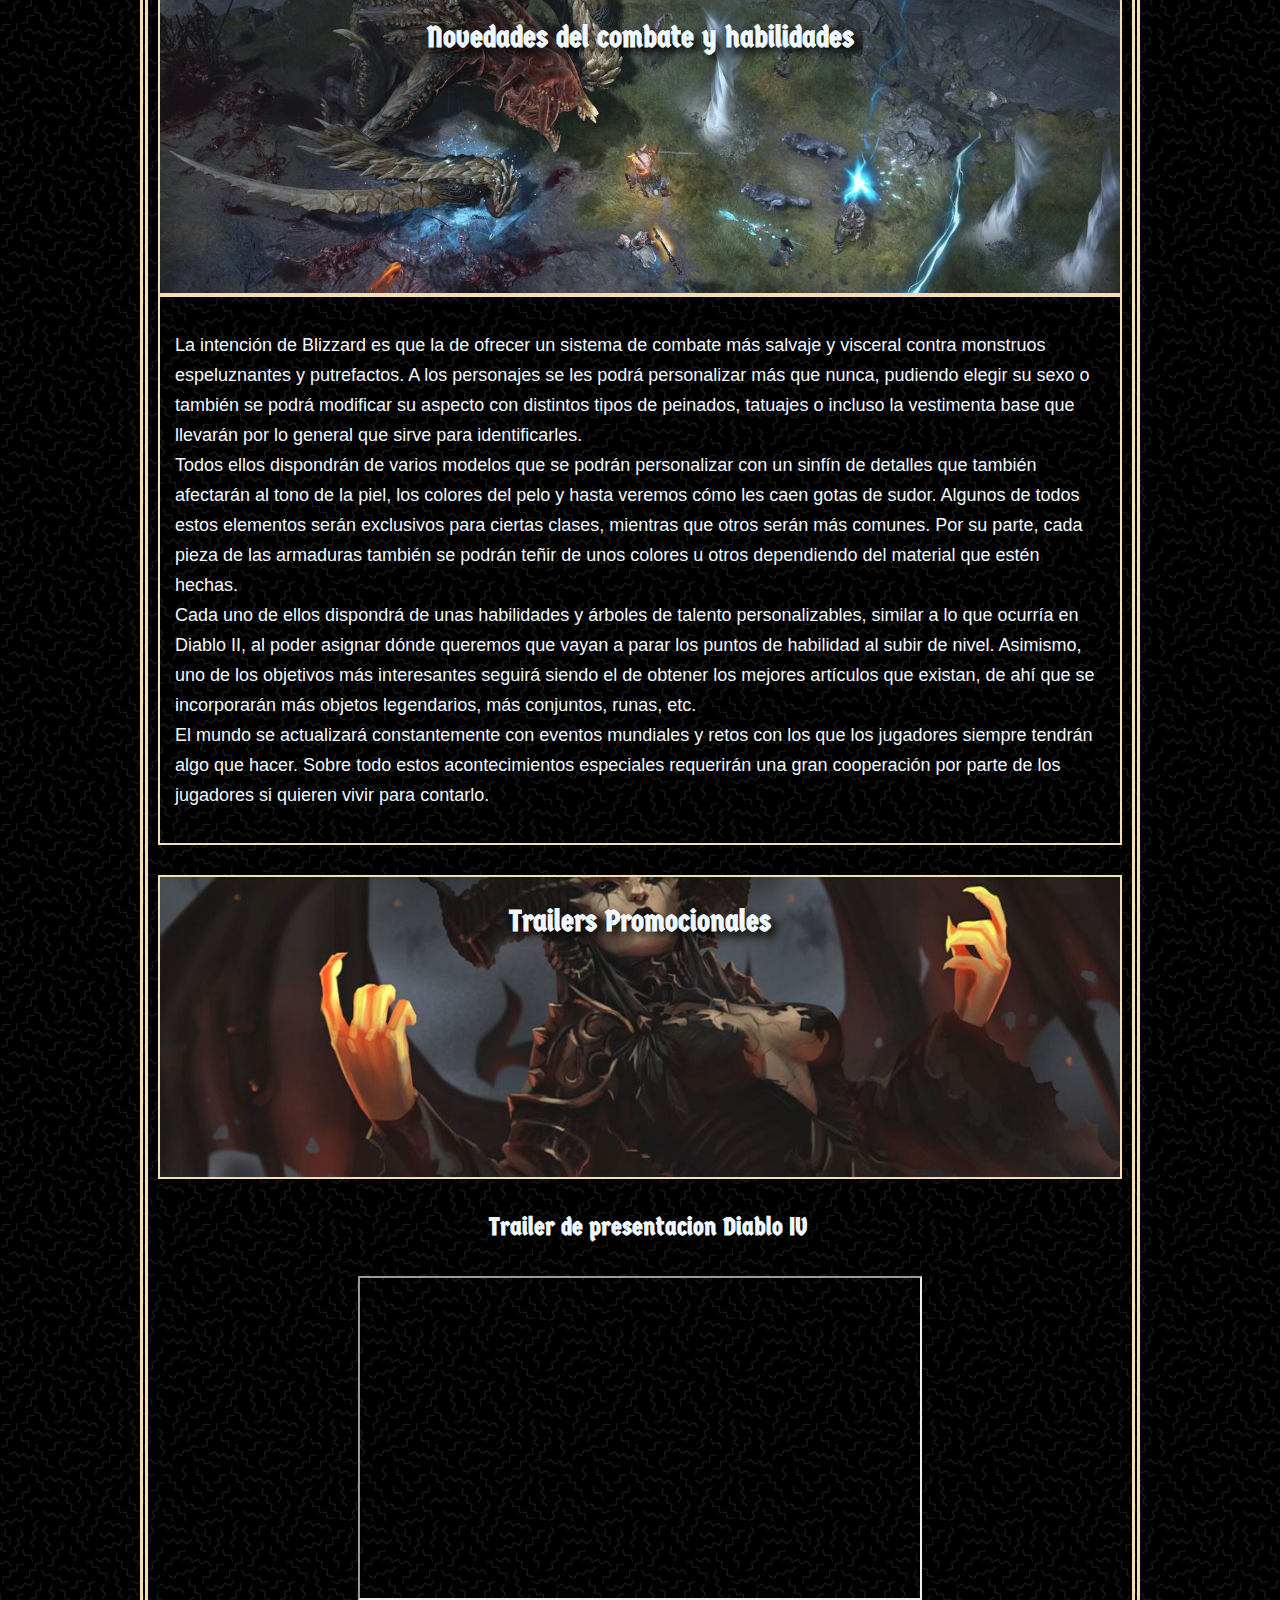
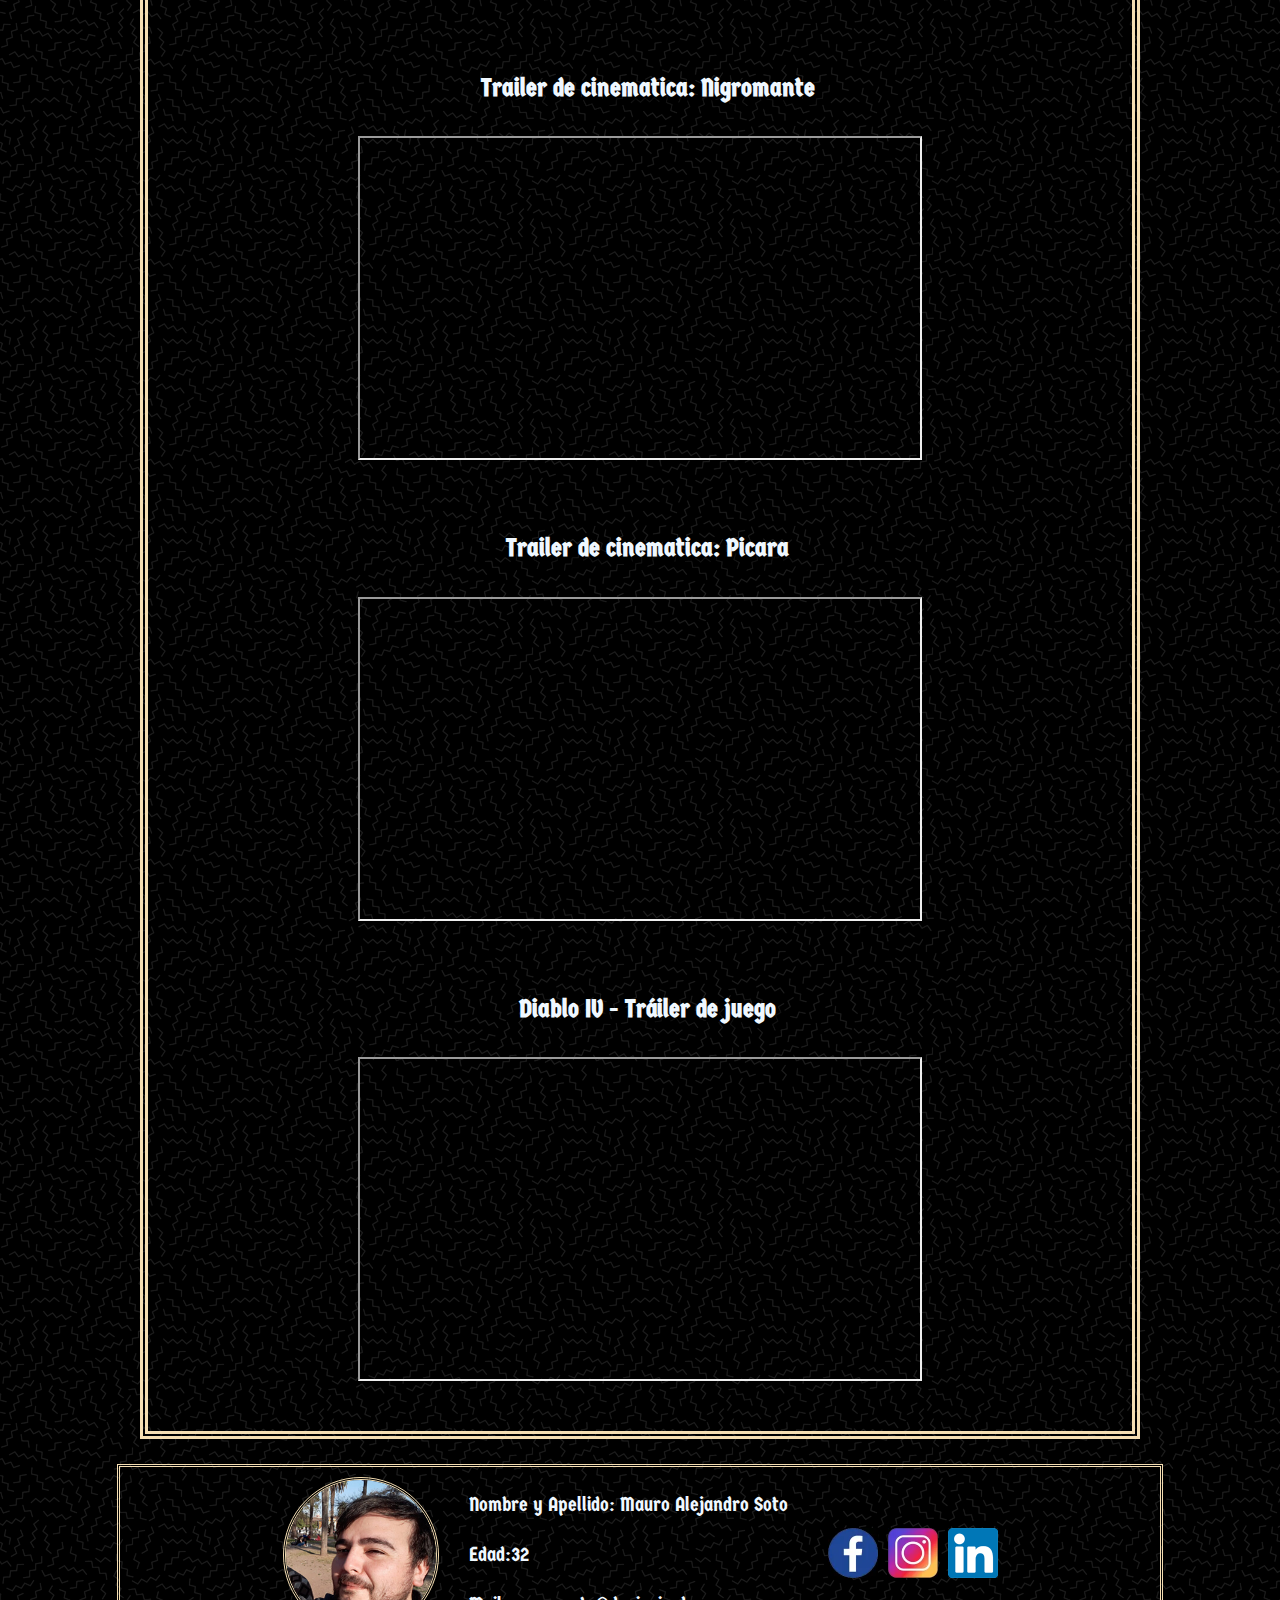
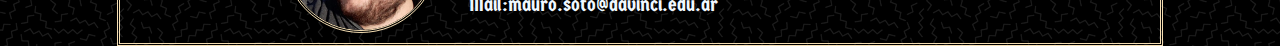
==== commit e3b797f0: "index finalizado con css-juegos finalizado con css" ====
--- a/index.html
+++ b/index.html
@@ -4,7 +4,7 @@
     <meta charset="UTF-8">
     <meta http-equiv="X-UA-Compatible" content="IE=edge">
     <meta name="viewport" content="width=device-width, initial-scale=1.0">
-    <link rel="stylesheet" href="css/stylo.css">
+    <link rel="stylesheet" href="css/index.css">
     <link rel="preconnect" href="https://fonts.googleapis.com">
     <link rel="preconnect" href="https://fonts.gstatic.com" crossorigin>
     <link href="https://fonts.googleapis.com/css2?family=Germania+One&display=swap" rel="stylesheet">
@@ -25,11 +25,10 @@
             <a class="link" href="secretos.html">Secretos en el juego</a>
         </nav>
     </div>
-    <div>
         <main>         
             <div class="titulos">
                 <img src="img/Skull copia.jpg" alt=""><h2>Introduccion</h2><img src="img/Skull copia.jpg" alt="">
-            </div>       
+            </div>          
             <section class="contenedores" id="intro">
                 <div class="imagen">
                 </div>
@@ -140,25 +139,23 @@
                     </p>                    
                 </div>
                 <div class="imagen7">
-                    <h3>Trailers</h3>   
+                    <h3>Trailers Promocionales</h3>   
                 </div>    
-                <div>  
+                <div class="video">  
                     <h4>Trailer de presentacion Diablo IV</h4>
-                    <iframe width="560" height="315" src="https://www.youtube.com/embed/BjHwKbw8tNA" title="YouTube video player" frameborder="0" allow="accelerometer; autoplay; clipboard-write; encrypted-media; gyroscope; picture-in-picture" allowfullscreen></iframe>                   
+                    <iframe  src="https://www.youtube.com/embed/BjHwKbw8tNA" title="YouTube video player" allow="accelerometer; autoplay; clipboard-write; encrypted-media; gyroscope; picture-in-picture" allowfullscreen></iframe>                   
                 </div>
-                <div>
-                    <h4>Trailer de cinematica: Nigromante</h4>
-                    <iframe width="560" height="315" src="https://www.youtube.com/embed/U-FnhYdYfyw" title="YouTube video player" frameborder="0" allow="accelerometer; autoplay; clipboard-write; encrypted-media; gyroscope; picture-in-picture" allowfullscreen></iframe>
+                <div class="video">  
+                    <h4 class="titulos">Trailer de cinematica: Nigromante</h4>
+                    <iframe  src="https://www.youtube.com/embed/U-FnhYdYfyw" title="YouTube video player" allow="accelerometer; autoplay; clipboard-write; encrypted-media; gyroscope; picture-in-picture" allowfullscreen></iframe>
                 </div>
-                <div>
-                    <h4>Trailer de cinematica: Picara</h4>
-                    <iframe width="560" height="315" src="https://www.youtube.com/embed/bQQ7wNpsgac" title="YouTube video player" frameborder="0" allow="accelerometer; autoplay; clipboard-write; encrypted-media; gyroscope; picture-in-picture" allowfullscreen></iframe>
+                <div class="video">  
+                    <h4 class="titulos">Trailer de cinematica: Picara</h4>
+                    <iframe src="https://www.youtube.com/embed/bQQ7wNpsgac" title="YouTube video player" allow="accelerometer; autoplay; clipboard-write; encrypted-media; gyroscope; picture-in-picture" allowfullscreen></iframe>
                 </div>
-                <div>
-                    <h4>
-                        <h4>Diablo IV - Tráiler de juego</h4>     
-                        <iframe width="560" height="315" src="https://www.youtube.com/embed/y-BPN2OUGVQ" title="YouTube video player" frameborder="0" allow="accelerometer; autoplay; clipboard-write; encrypted-media; gyroscope; picture-in-picture" allowfullscreen></iframe>                   
-                    </h4>
+                <div class="video">  
+                    <h4 class="titulos">Diablo IV - Tráiler de juego</h4>     
+                    <iframe src="https://www.youtube.com/embed/y-BPN2OUGVQ" title="YouTube video player"  allow="accelerometer; autoplay; clipboard-write; encrypted-media; gyroscope; picture-in-picture" allowfullscreen></iframe>                   
                 </div>
             </section>
             <div class="botonform">
@@ -167,7 +164,6 @@
                 <a href="formulario.html">Registrate</a>
             </div>
             </main>
-            </div>
     <footer>
         <div class="perfil_log">
             <img src="img/foto_perfil.jpg" alt="">
--- a/css/index.css
+++ b/css/index.css
@@ -0,0 +1,216 @@
+body {
+    margin: 0;
+    padding: 0;
+    font-family: 'Montserrat', sans-serif;
+    background-color: black;
+    background-image: url(../img/fondo.webp);
+    color: aliceblue;
+}
+main,
+nav {
+    padding: 10px 20px;
+    max-width: 1000px;
+    margin: 0px auto;
+}
+header{
+    height: 500px;
+    background-color: black;
+    background-image: url(../img/diablo_logo.webp);
+    background-position-x: center;
+    background-repeat: no-repeat;
+}
+h1{
+    display: none;
+}
+nav{
+    text-align: center;
+}
+.link{
+    margin-left: 7px;
+    padding: 5px 20px;
+    text-decoration: none;
+    color: rgb(255, 255, 255);
+    border: 3px double rgba(252, 31, 24, 0.822);
+    border-radius: 5px;
+    background-color: rgb(158, 29, 29);
+}
+.imagen,.imagen2,.imagen3,.imagen4,.imagen5,.imagen6,.imagen7{
+    height: 300px;
+    border: 2px solid wheat;
+    background-image: url(../img/tristan_intro.jpg);
+    background-size: cover;
+    background-position-y: center;
+    background-repeat: no-repeat;
+}
+.imagen2{
+    background-image: url(../img/diabloiv/baner-lanzamiento.jpg); 
+}
+.imagen3{
+    background-image: url(../img/diabloiv/baner-argumento.webp); 
+}
+.imagen4{
+    background-image: url(../img/diabloiv/baner-novedades.webp); 
+}
+.imagen5{
+    background-image: url(../img/diabloiv/baner-personajes.webp);  
+}
+.imagen6{
+    background-image: url(../img/diabloiv/baner-combate.webp);  
+}
+.imagen7{
+    background-image: url(../img/diabloiv/baner-trailers.jpg);  
+}
+.contenedores{
+    font-size: 18px;
+    line-height: 30px;
+    padding: 10px;
+    border: 8px double wheat;
+    margin-bottom: 15px;
+} /*usados en los contenedores de cada section*/
+
+.contenedor{
+    display: inline-block;
+    border: 2px solid wheat;
+    background-size: cover;
+    background-position-y: center;
+    background-repeat: no-repeat; 
+    margin-bottom: 30px;
+    padding: 15px;
+} /* usado dentro de los primeros div de cada seccion*/
+figure img{
+    display: block;
+    border: 2px solid wheat;    
+    width: 50%;
+    float: right;
+    margin: 5px 0px 10px 20px
+}
+.titulos{
+    display: flex;
+    align-items: center;
+    justify-content: center;
+} /* usado para el contenedor de los h2*/
+h2{
+    font-family: 'Germania One', cursive;
+    text-align: center;
+    font-size: 35px;
+    padding: 0px;
+    text-shadow: 5px 5px 10px black;
+}
+h3{
+    font-family: 'Germania One', cursive;
+    text-align: center;
+    font-size: 30px;
+    padding: 0px;
+    text-shadow: 5px 5px 10px black;
+}
+h4{
+    font-family: 'Germania One', cursive;
+    text-align: start;
+    font-size: 25px;
+    padding-left: 15px; 
+    text-shadow: 5px 5px 10px black;
+}
+/* ---------------------------footer-------------------------------- */
+footer{
+    display: flex;
+    align-items: center;
+    justify-content: center;
+    border: 3px double wheat;
+    padding: 10px 20px;
+    max-width: 1000px;
+    margin: 0px auto;
+}
+.perfil_log{
+    display: flex;
+    height: 150px;
+    border-radius: 50%;
+    overflow: hidden;
+    margin-right: 30px;
+    border: 3px double wheat;
+}
+.perfil_log img:hover{
+    transform: scale(1.1);
+    transition: 1.5s;
+}
+.datos{
+    display: flex;
+    flex-direction: column;
+    font-size: 20px;
+    line-height: 10px;
+    margin-right: 30px;
+    font-family: 'Germania One', cursive;
+}
+.social_media{
+    display: flex;
+}
+.social_media img{
+    max-width: 50px;
+    padding-left: 10px;
+}
+a:hover{
+    transform:rotate(0) scale(1.2);
+}
+
+body>div>nav a:visited{
+    color: whitesmoke;
+}
+body>div>nav a:hover{
+    color: black;
+    transform:scale(1.2);
+}
+abbr{
+    text-decoration: none;
+    font-size: 20px;
+    color: rgb(243, 95, 50);
+}
+em{
+    font-size: 20px;
+    color: rgb(243, 95, 50);
+}
+strong{
+    font-size: 20px;
+    color: rgb(243, 95, 50);
+}
+/* --------------------------------butom-form---------------------------- */
+.botonform{
+    display: flex;
+    align-items: center;
+    justify-content: center;
+    flex-direction: column;
+    position: fixed;
+    text-align: center;
+    width: 130px;
+    height: 320px;
+    background-color: rgb(0, 0, 0);
+    border-radius: 20px;
+    bottom: 50%;
+    right: 2%;
+    z-index: 1;
+    font-family: 'Germania One', cursive;
+}
+.botonform>p{
+    background-color: black;
+}
+.botonform>a{
+    color: red;
+    border: 2px solid wheat;
+    padding: 5px 15px 5px 15px;
+    border-radius: 5px;
+    text-decoration: none;
+    background-color: black;
+}
+.botonform>img{
+width: 100%;
+border-radius: 20px;
+}
+/* ----------------------------------------------particulares--------------------------- */
+.video{
+    display: flex;
+    flex-direction: column;
+    align-items: center;
+    padding-bottom: 40px;
+}
+.video>iframe{
+    width: 560px;
+    height: 320px;
+}
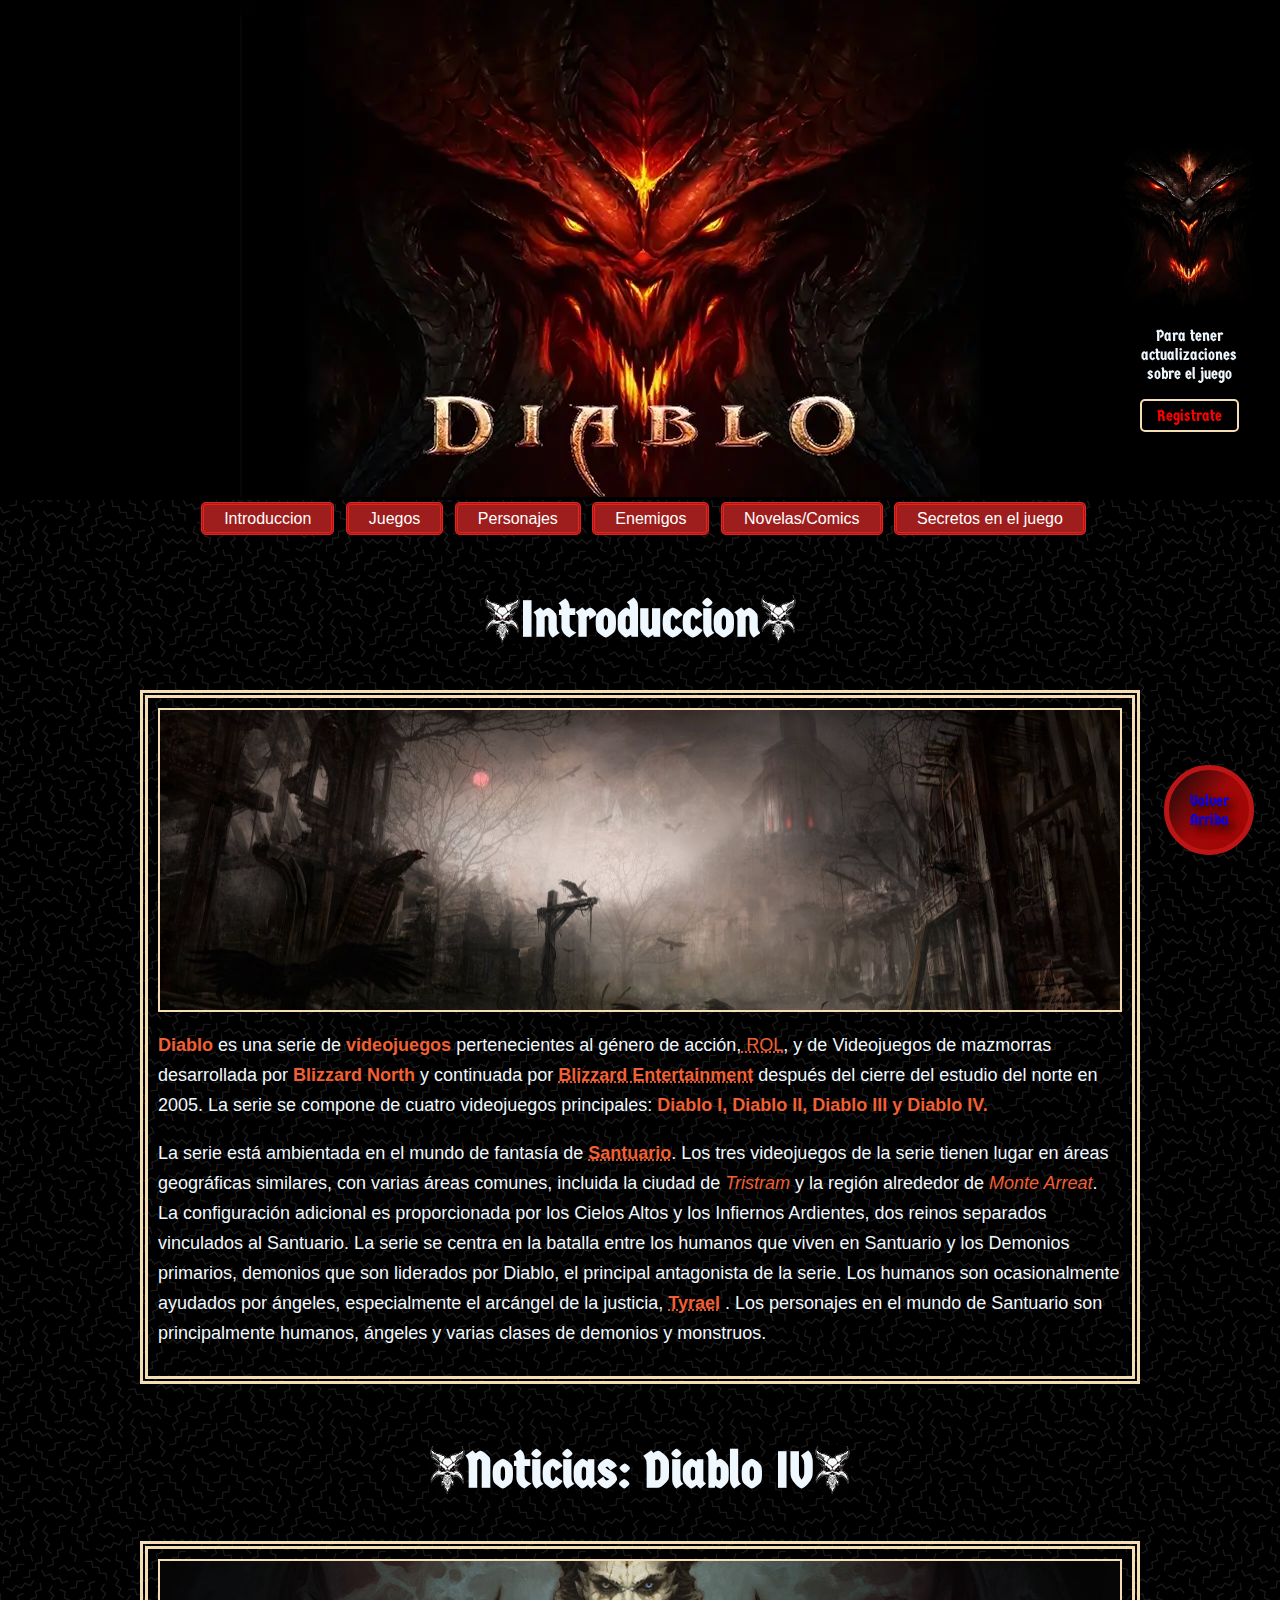
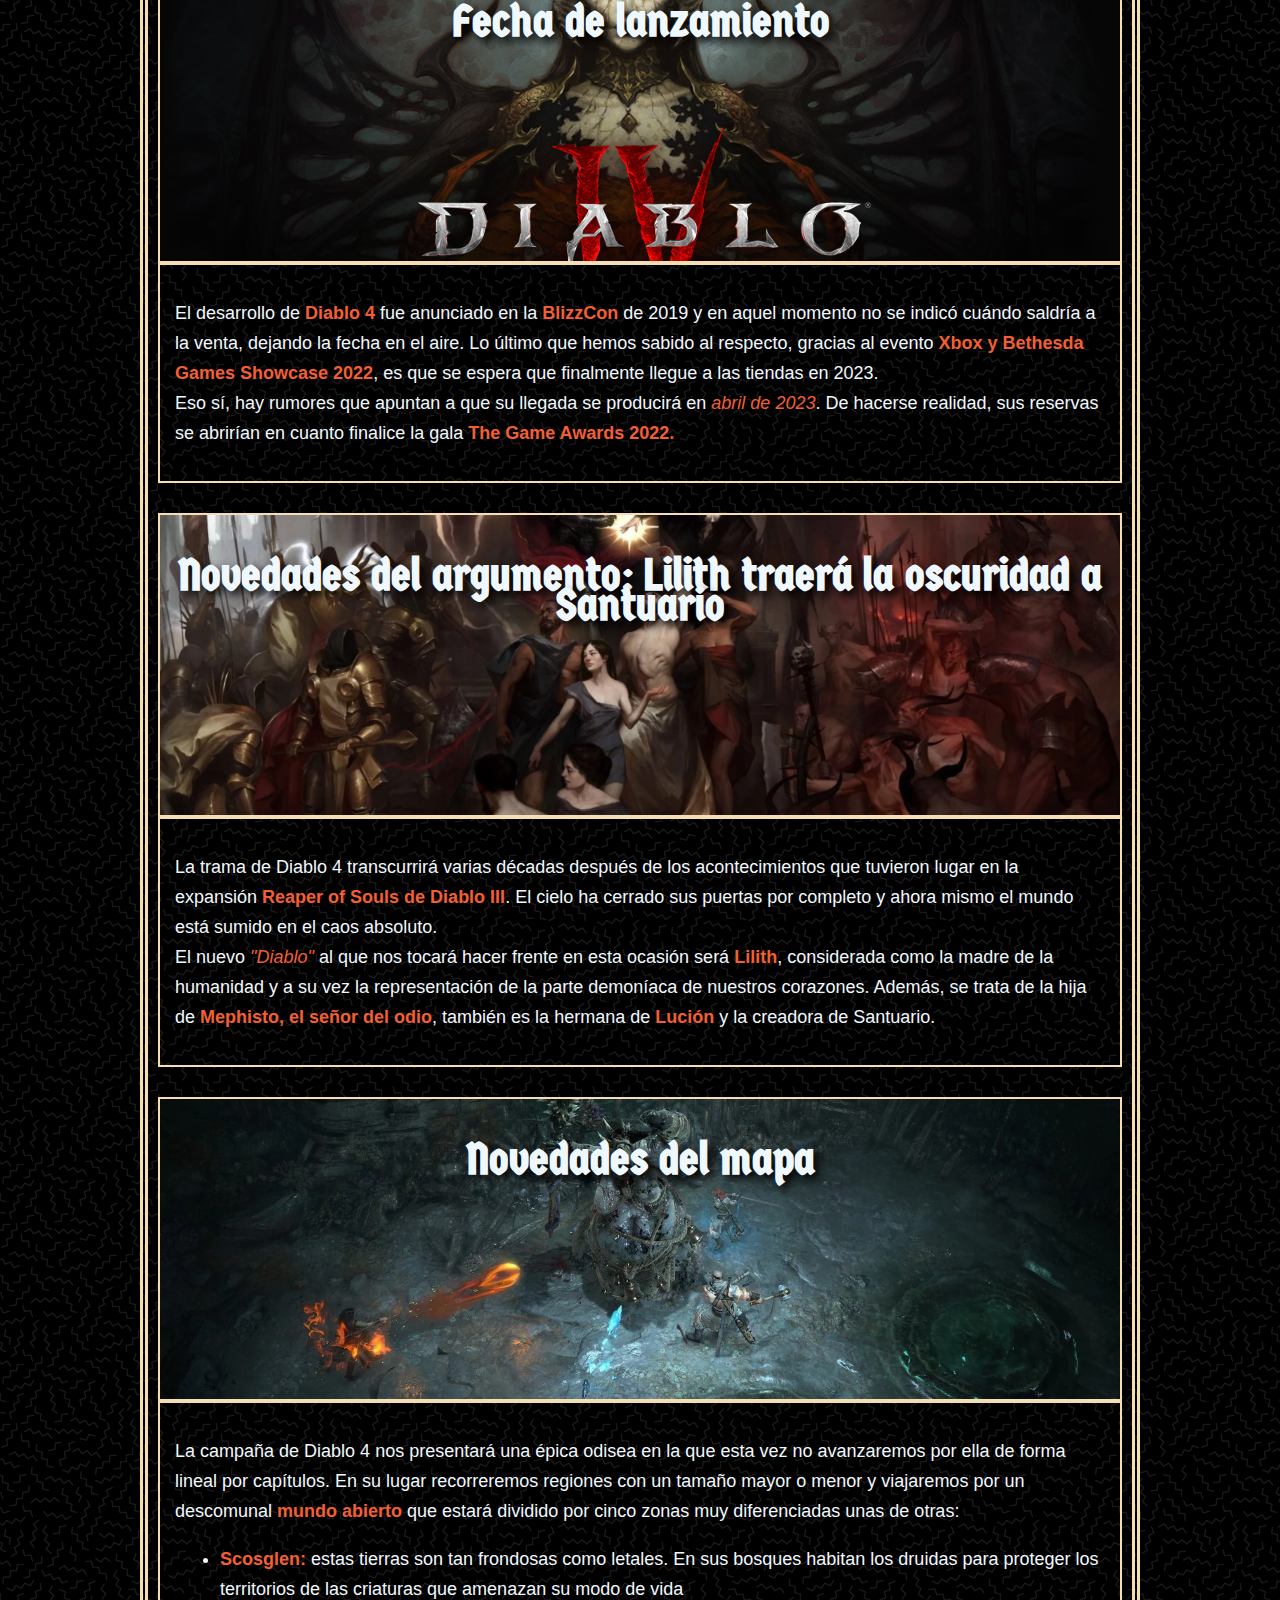
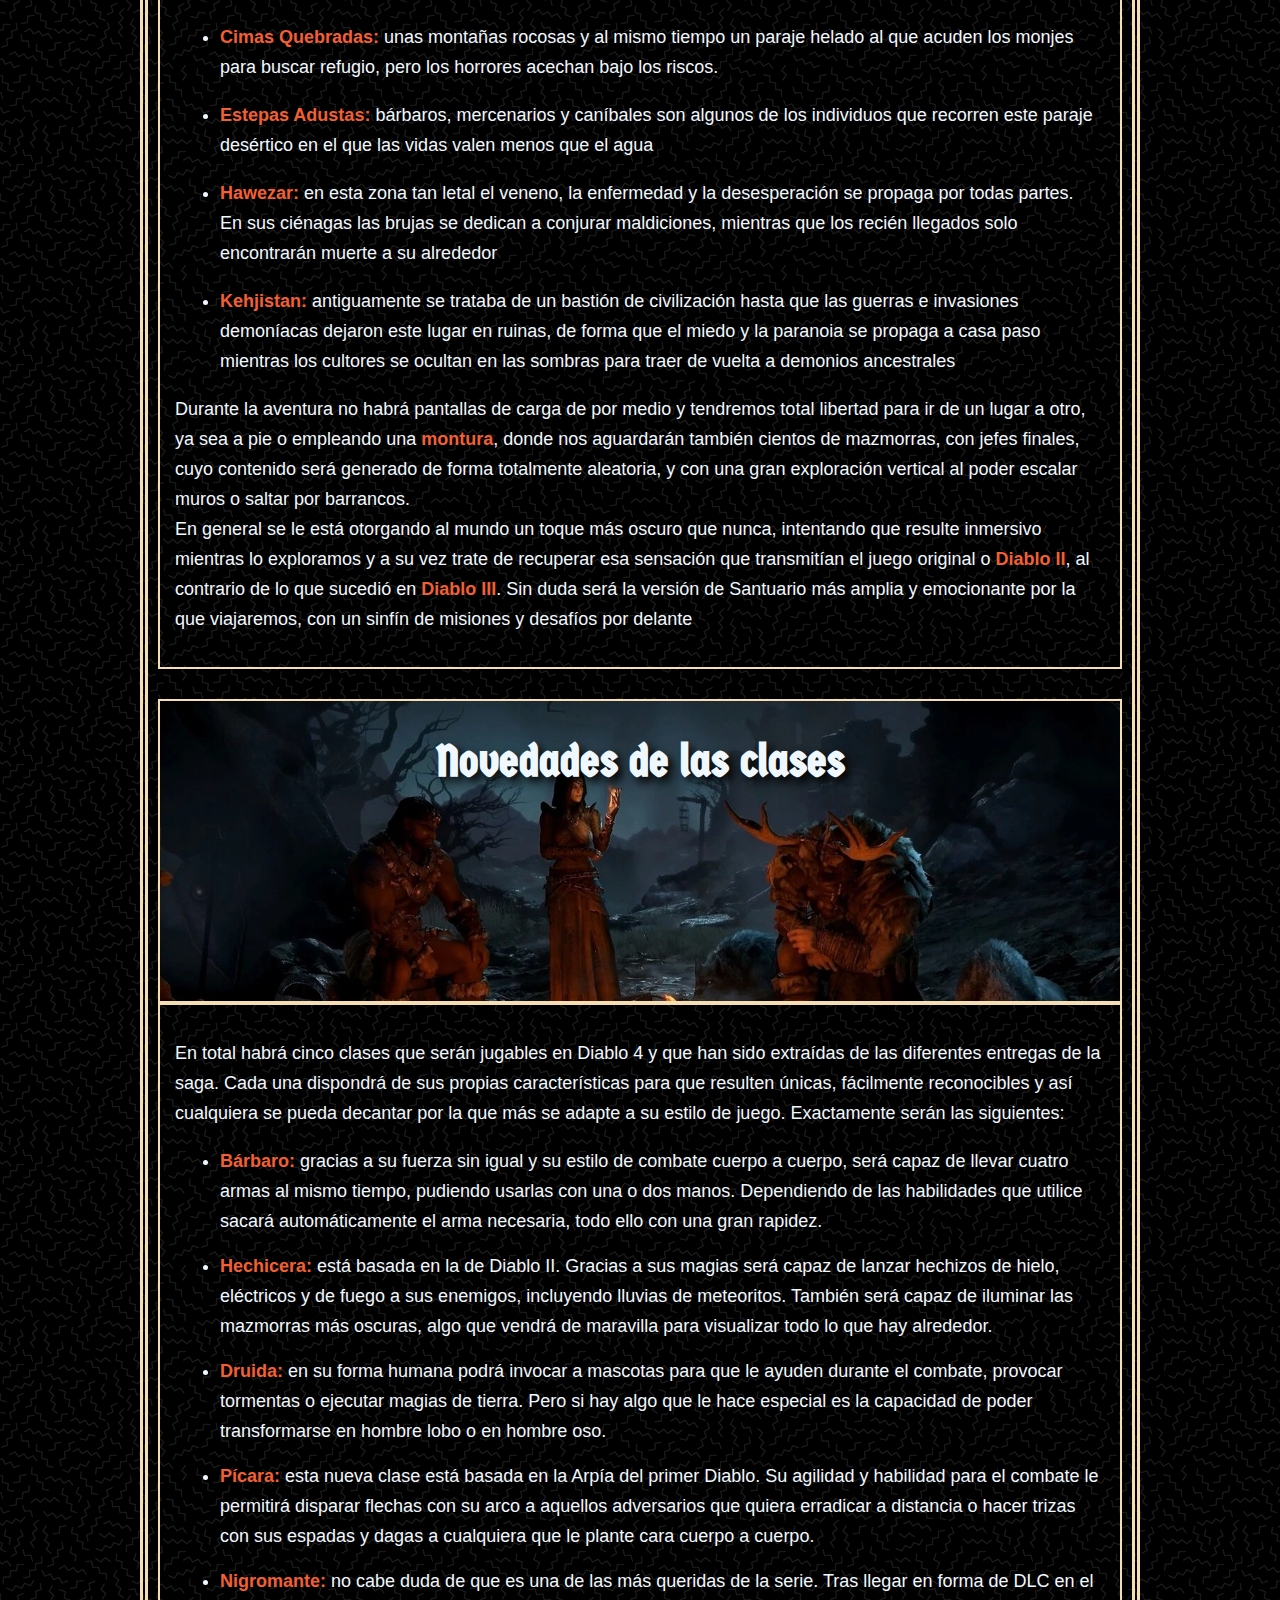
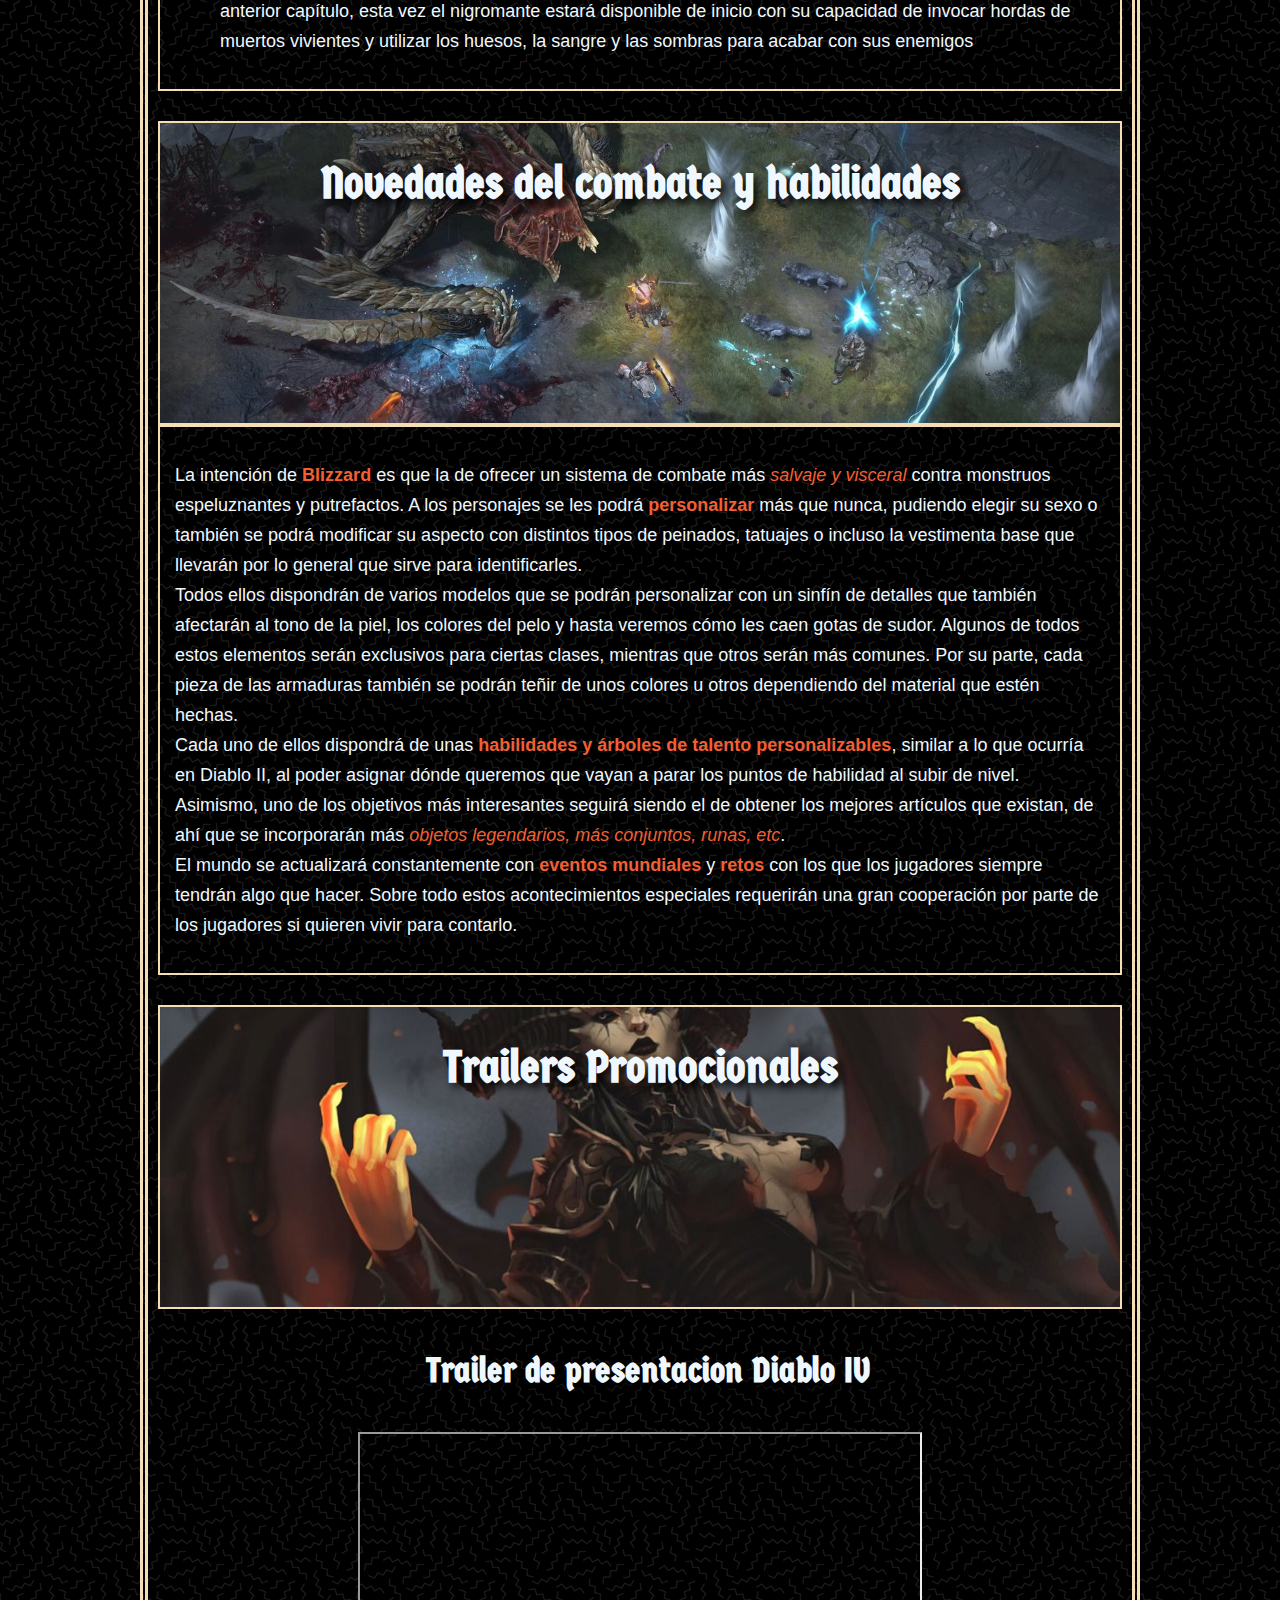
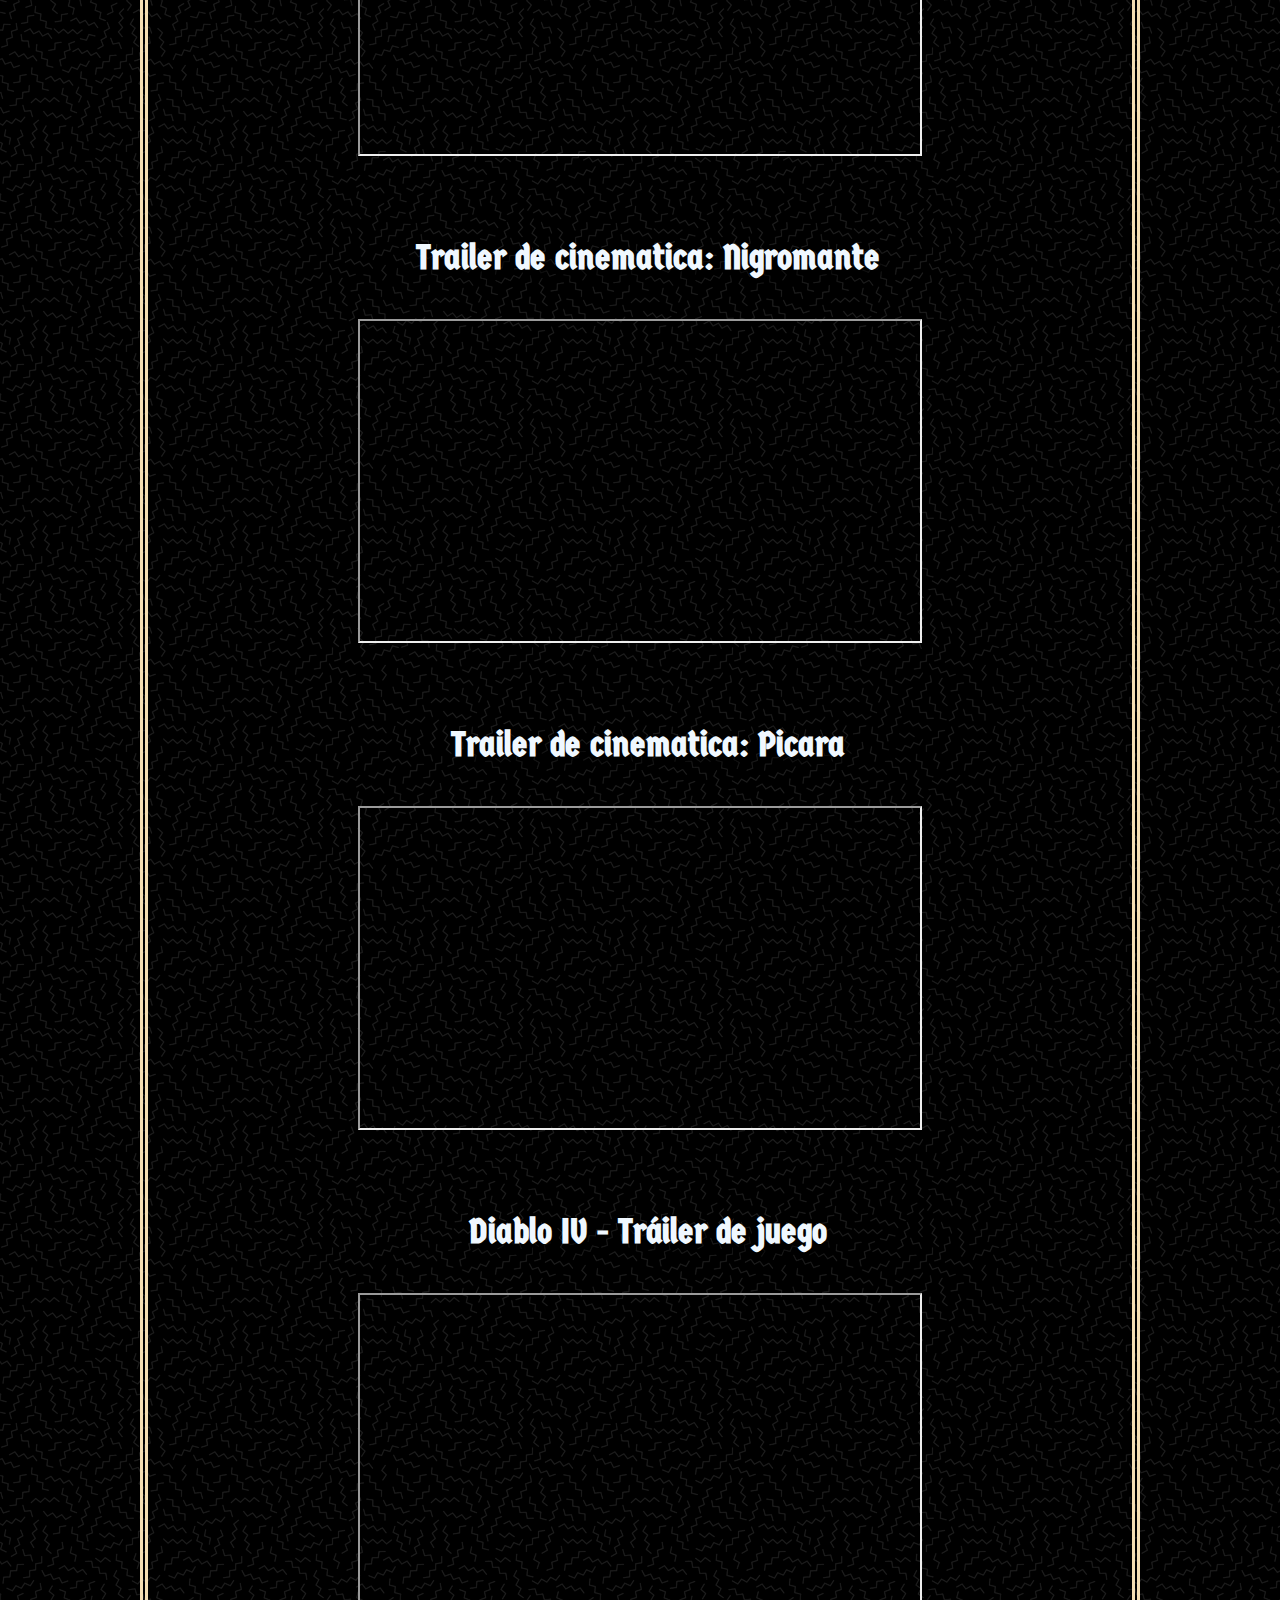
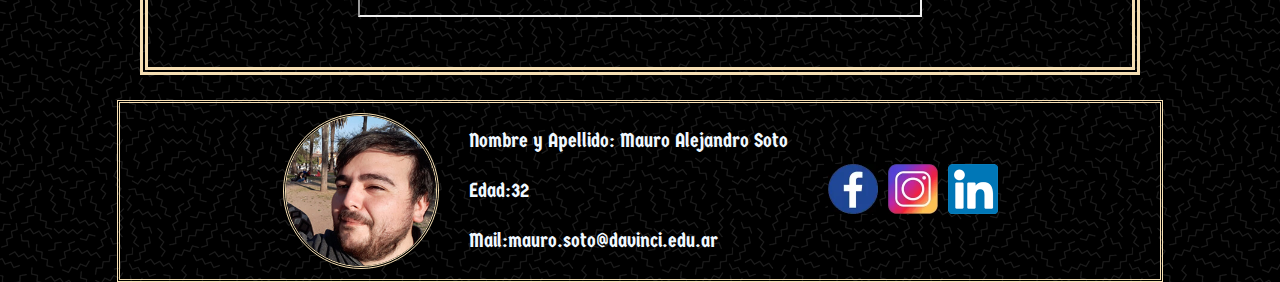
==== commit f7065e29: "se comienzan agregar strong y em, personajes sin terminar" ====
--- a/index.html
+++ b/index.html
@@ -45,9 +45,9 @@
                 </div>                    
                 <div class="contenedor"> 
                     <p>
-                        El desarrollo de Diablo 4 fue anunciado en la BlizzCon de 2019 y en aquel momento no se indicó cuándo saldría a la venta, dejando la fecha en el aire. Lo último que hemos sabido al respecto, gracias al evento Xbox y Bethesda Games Showcase 2022, es que se espera que finalmente llegue a las tiendas en 2023.<br>
+                        El desarrollo de <strong>Diablo 4 </strong>fue anunciado en la <strong>BlizzCon</strong> de 2019 y en aquel momento no se indicó cuándo saldría a la venta, dejando la fecha en el aire. Lo último que hemos sabido al respecto, gracias al evento <strong>Xbox y Bethesda Games Showcase 2022</strong>, es que se espera que finalmente llegue a las tiendas en 2023.<br>
 
-                        Eso sí, hay rumores que apuntan a que su llegada se producirá en abril de 2023. De hacerse realidad, sus reservas se abrirían en cuanto finalice la gala The Game Awards 2022.
+                        Eso sí, hay rumores que apuntan a que su llegada se producirá en <em>abril de 2023</em>. De hacerse realidad, sus reservas se abrirían en cuanto finalice la gala <strong>The Game Awards 2022.</strong>
                     </p>
                 </div>
                 <div class="imagen3">
@@ -55,9 +55,9 @@
                 </div>    
                 <div class="contenedor">
                     <p>
-                        La trama de Diablo 4 transcurrirá varias décadas después de los acontecimientos que tuvieron lugar en la expansión Reaper of Souls de Diablo III. El cielo ha cerrado sus puertas por completo y ahora mismo el mundo está sumido en el caos absoluto.<br>
+                        La trama de Diablo 4 transcurrirá varias décadas después de los acontecimientos que tuvieron lugar en la expansión <strong>Reaper of Souls de Diablo III</strong>. El cielo ha cerrado sus puertas por completo y ahora mismo el mundo está sumido en el caos absoluto.<br>
 
-                        El nuevo "Diablo" al que nos tocará hacer frente en esta ocasión será Lilith, considerada como la madre de la humanidad y a su vez la representación de la parte demoníaca de nuestros corazones. Además, se trata de la hija de Mephisto, el señor del odio, también es la hermana de Lución y la creadora de Santuario.
+                        El nuevo <em>"Diablo"</em> al que nos tocará hacer frente en esta ocasión será <strong>Lilith</strong>, considerada como la madre de la humanidad y a su vez la representación de la parte demoníaca de nuestros corazones. Además, se trata de la hija de <strong>Mephisto, el señor del odio</strong>, también es la hermana de <strong>Lución</strong> y la creadora de Santuario.
                     </p>                     
                 </div>
                 <div class="imagen4">
@@ -65,7 +65,7 @@
                 </div>    
                 <div class="contenedor">    
                     <p>
-                        La campaña de Diablo 4 nos presentará una épica odisea en la que esta vez no avanzaremos por ella de forma lineal por capítulos. En su lugar recorreremos regiones con un tamaño mayor o menor y viajaremos por un descomunal mundo abierto que estará dividido por cinco zonas muy diferenciadas unas de otras:
+                        La campaña de Diablo 4 nos presentará una épica odisea en la que esta vez no avanzaremos por ella de forma lineal por capítulos. En su lugar recorreremos regiones con un tamaño mayor o menor y viajaremos por un descomunal <strong>mundo abierto</strong> que estará dividido por cinco zonas muy diferenciadas unas de otras:
                     </p>  
                     <ul>
                         <li>
@@ -95,9 +95,9 @@
                         </li>
                     </ul> 
                     <p>
-                        Durante la aventura no habrá pantallas de carga de por medio y tendremos total libertad para ir de un lugar a otro, ya sea a pie o empleando una montura, donde nos aguardarán también cientos de mazmorras, con jefes finales, cuyo contenido será generado de forma totalmente aleatoria, y con una gran exploración vertical al poder escalar muros o saltar por barrancos.<br>
+                        Durante la aventura no habrá pantallas de carga de por medio y tendremos total libertad para ir de un lugar a otro, ya sea a pie o empleando una <strong>montura</strong>, donde nos aguardarán también cientos de mazmorras, con jefes finales, cuyo contenido será generado de forma totalmente aleatoria, y con una gran exploración vertical al poder escalar muros o saltar por barrancos.<br>
 
-                        En general se le está otorgando al mundo un toque más oscuro que nunca, intentando que resulte inmersivo mientras lo exploramos y a su vez trate de recuperar esa sensación que transmitían el juego original o Diablo II, al contrario de lo que sucedió en Diablo III. Sin duda será la versión de Santuario más amplia y emocionante por la que viajaremos, con un sinfín de misiones y desafíos por delante
+                        En general se le está otorgando al mundo un toque más oscuro que nunca, intentando que resulte inmersivo mientras lo exploramos y a su vez trate de recuperar esa sensación que transmitían el juego original o <strong>Diablo II</strong>, al contrario de lo que sucedió en <strong>Diablo III</strong>. Sin duda será la versión de Santuario más amplia y emocionante por la que viajaremos, con un sinfín de misiones y desafíos por delante
                     </p>              
                 </div>
                 <div class="imagen5">
@@ -129,13 +129,13 @@
                 </div>    
                 <div class="contenedor">   
                     <p>
-                        La intención de Blizzard es que la de ofrecer un sistema de combate más salvaje y visceral contra monstruos espeluznantes y putrefactos. A los personajes se les podrá personalizar más que nunca, pudiendo elegir su sexo o también se podrá modificar su aspecto con distintos tipos de peinados, tatuajes o incluso la vestimenta base que llevarán por lo general que sirve para identificarles.<br>
+                        La intención de <strong>Blizzard</strong> es que la de ofrecer un sistema de combate más <em>salvaje y visceral</em> contra monstruos espeluznantes y putrefactos. A los personajes se les podrá <strong>personalizar</strong> más que nunca, pudiendo elegir su sexo o también se podrá modificar su aspecto con distintos tipos de peinados, tatuajes o incluso la vestimenta base que llevarán por lo general que sirve para identificarles.<br>
 
                         Todos ellos dispondrán de varios modelos que se podrán personalizar con un sinfín de detalles que también afectarán al tono de la piel, los colores del pelo y hasta veremos cómo les caen gotas de sudor. Algunos de todos estos elementos serán exclusivos para ciertas clases, mientras que otros serán más comunes. Por su parte, cada pieza de las armaduras también se podrán teñir de unos colores u otros dependiendo del material que estén hechas.<br>
 
-                        Cada uno de ellos dispondrá de unas habilidades y árboles de talento personalizables, similar a lo que ocurría en Diablo II, al poder asignar dónde queremos que vayan a parar los puntos de habilidad al subir de nivel. Asimismo, uno de los objetivos más interesantes seguirá siendo el de obtener los mejores artículos que existan, de ahí que se incorporarán más objetos legendarios, más conjuntos, runas, etc.<br>
+                        Cada uno de ellos dispondrá de unas <strong>habilidades y árboles de talento personalizables</strong>, similar a lo que ocurría en Diablo II, al poder asignar dónde queremos que vayan a parar los puntos de habilidad al subir de nivel. Asimismo, uno de los objetivos más interesantes seguirá siendo el de obtener los mejores artículos que existan, de ahí que se incorporarán más   <em>objetos legendarios, más conjuntos, runas, etc</em>.<br>
 
-                        El mundo se actualizará constantemente con eventos mundiales y retos con los que los jugadores siempre tendrán algo que hacer. Sobre todo estos acontecimientos especiales requerirán una gran cooperación por parte de los jugadores si quieren vivir para contarlo.<br>
+                        El mundo se actualizará constantemente con <strong>eventos mundiales</strong> y <strong>retos</strong> con los que los jugadores siempre tendrán algo que hacer. Sobre todo estos acontecimientos especiales requerirán una gran cooperación por parte de los jugadores si quieren vivir para contarlo.<br>
                     </p>                    
                 </div>
                 <div class="imagen7">
@@ -163,6 +163,9 @@
                 <p>Para tener actualizaciones sobre el juego</p>
                 <a href="formulario.html">Registrate</a>
             </div>
+            <div class="volver">
+                <a href="#">Volver Arriba</a>
+            </div>
             </main>
     <footer>
         <div class="perfil_log">
--- a/css/index.css
+++ b/css/index.css
@@ -92,23 +92,29 @@
 h2{
     font-family: 'Germania One', cursive;
     text-align: center;
-    font-size: 35px;
+    font-size: 50px;
     padding: 0px;
     text-shadow: 5px 5px 10px black;
 }
 h3{
     font-family: 'Germania One', cursive;
     text-align: center;
-    font-size: 30px;
+    font-size: 45px;
     padding: 0px;
     text-shadow: 5px 5px 10px black;
 }
 h4{
+    font-family: 'Germania One', cursive;
+    text-align: center;
+    font-size: 35px;
+    padding-left: 15px; 
+    text-shadow: 5px 5px 10px black;
+}
+h5{
     font-family: 'Germania One', cursive;
     text-align: start;
     font-size: 25px;
     padding-left: 15px; 
-    text-shadow: 5px 5px 10px black;
 }
 /* ---------------------------footer-------------------------------- */
 footer{
@@ -150,6 +156,9 @@
 a:hover{
     transform:rotate(0) scale(1.2);
 }
+a:visited{
+    color: black;
+}
 
 body>div>nav a:visited{
     color: whitesmoke;
@@ -158,19 +167,10 @@
     color: black;
     transform:scale(1.2);
 }
-abbr{
-    text-decoration: none;
-    font-size: 20px;
+abbr,em,strong{
     color: rgb(243, 95, 50);
 }
-em{
-    font-size: 20px;
-    color: rgb(243, 95, 50);
-}
-strong{
-    font-size: 20px;
-    color: rgb(243, 95, 50);
-}
+
 /* --------------------------------butom-form---------------------------- */
 .botonform{
     display: flex;
@@ -214,3 +214,30 @@
     width: 560px;
     height: 320px;
 }
+.volver{
+    display: flex;
+    align-items: center;
+    justify-content: center;
+    flex-direction: column;
+    position: fixed;
+    width: 80px;
+    height: 80px;
+    text-align: center;
+    background:linear-gradient(127deg,rgba(17, 11, 11, 0.829),rgb(160, 8, 8),rgba(196, 7, 7, 0.829));
+    border-radius: 50%;
+    border: 5px solid rgb(189, 21, 21);
+    bottom: 5%;
+    right: 2%;
+    z-index: 1;
+    font-family: 'Germania One', cursive;
+    text-shadow: 5px 5px 10px rgb(0, 0, 0);
+}
+.volver a{
+    text-decoration: none;
+}
+.volver a:visited{
+    color: rgb(236, 233, 233);
+}
+li{
+    margin: 15px 5px;
+}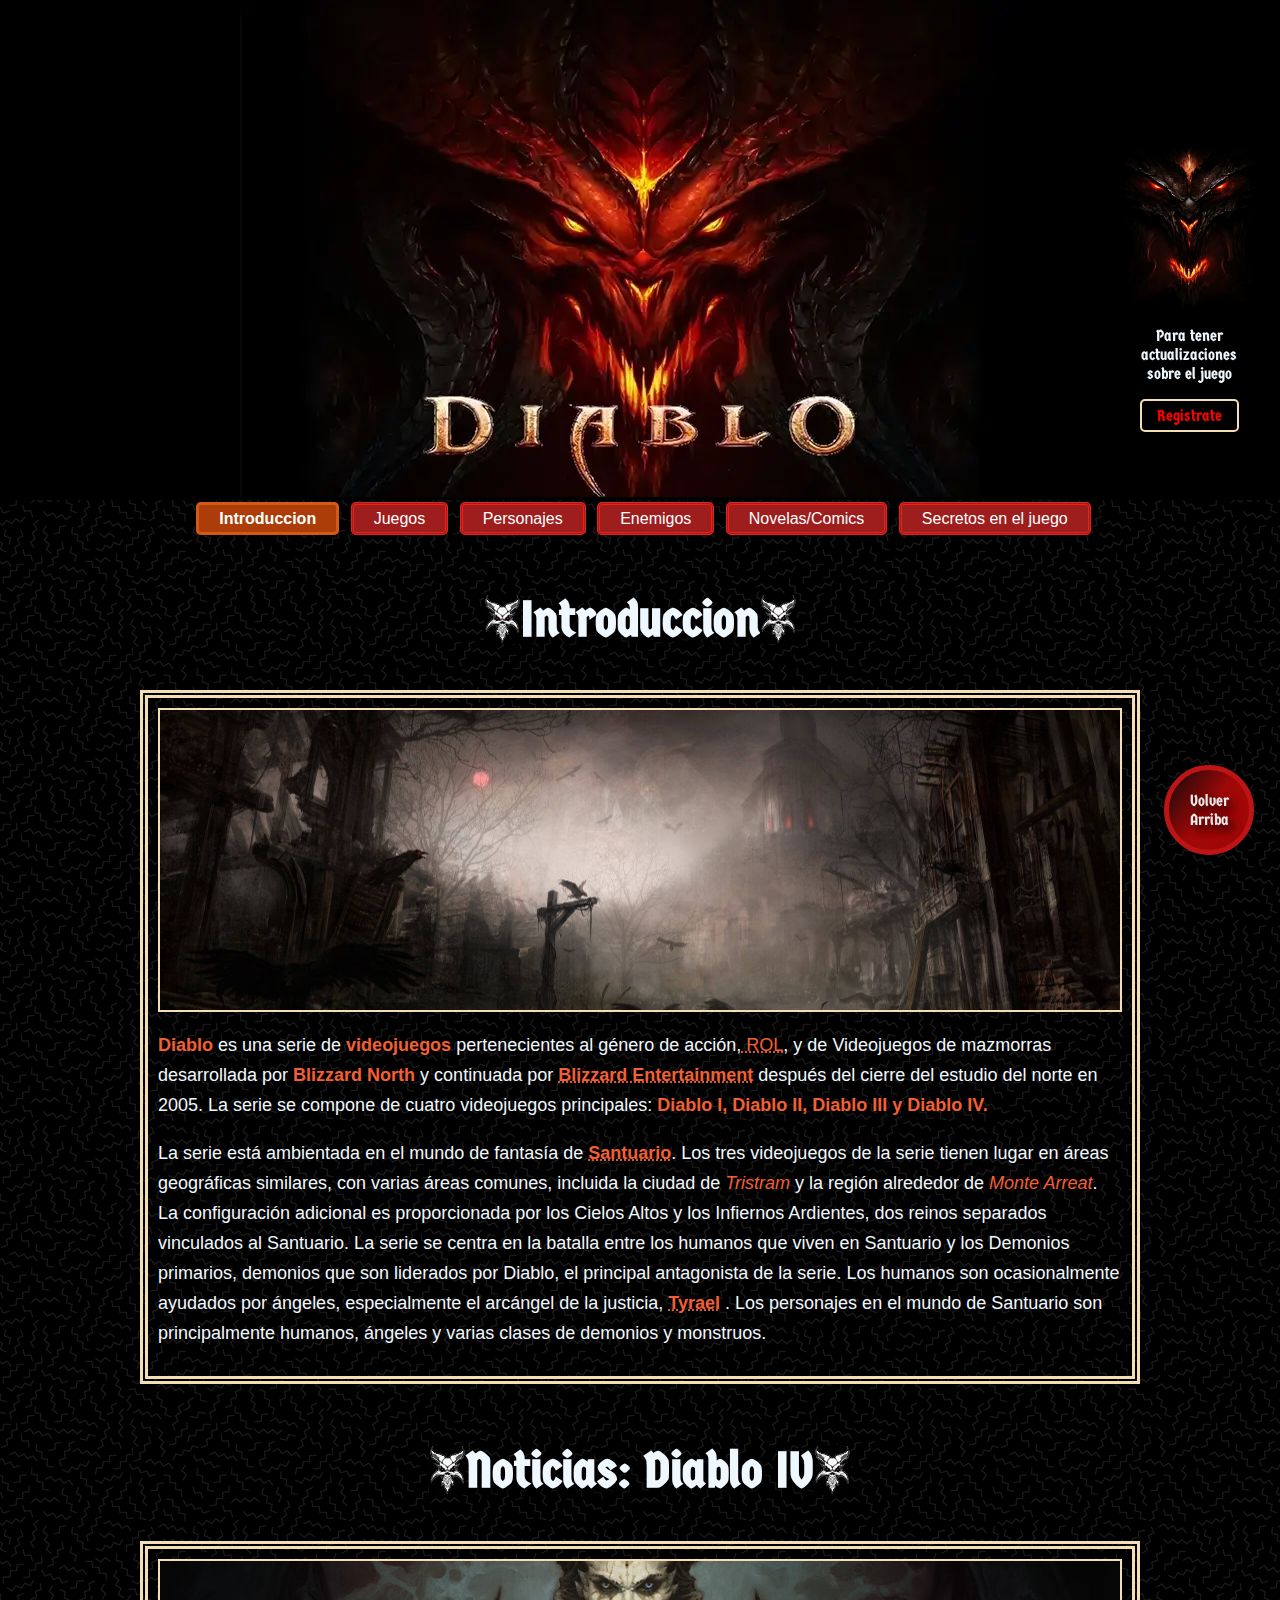
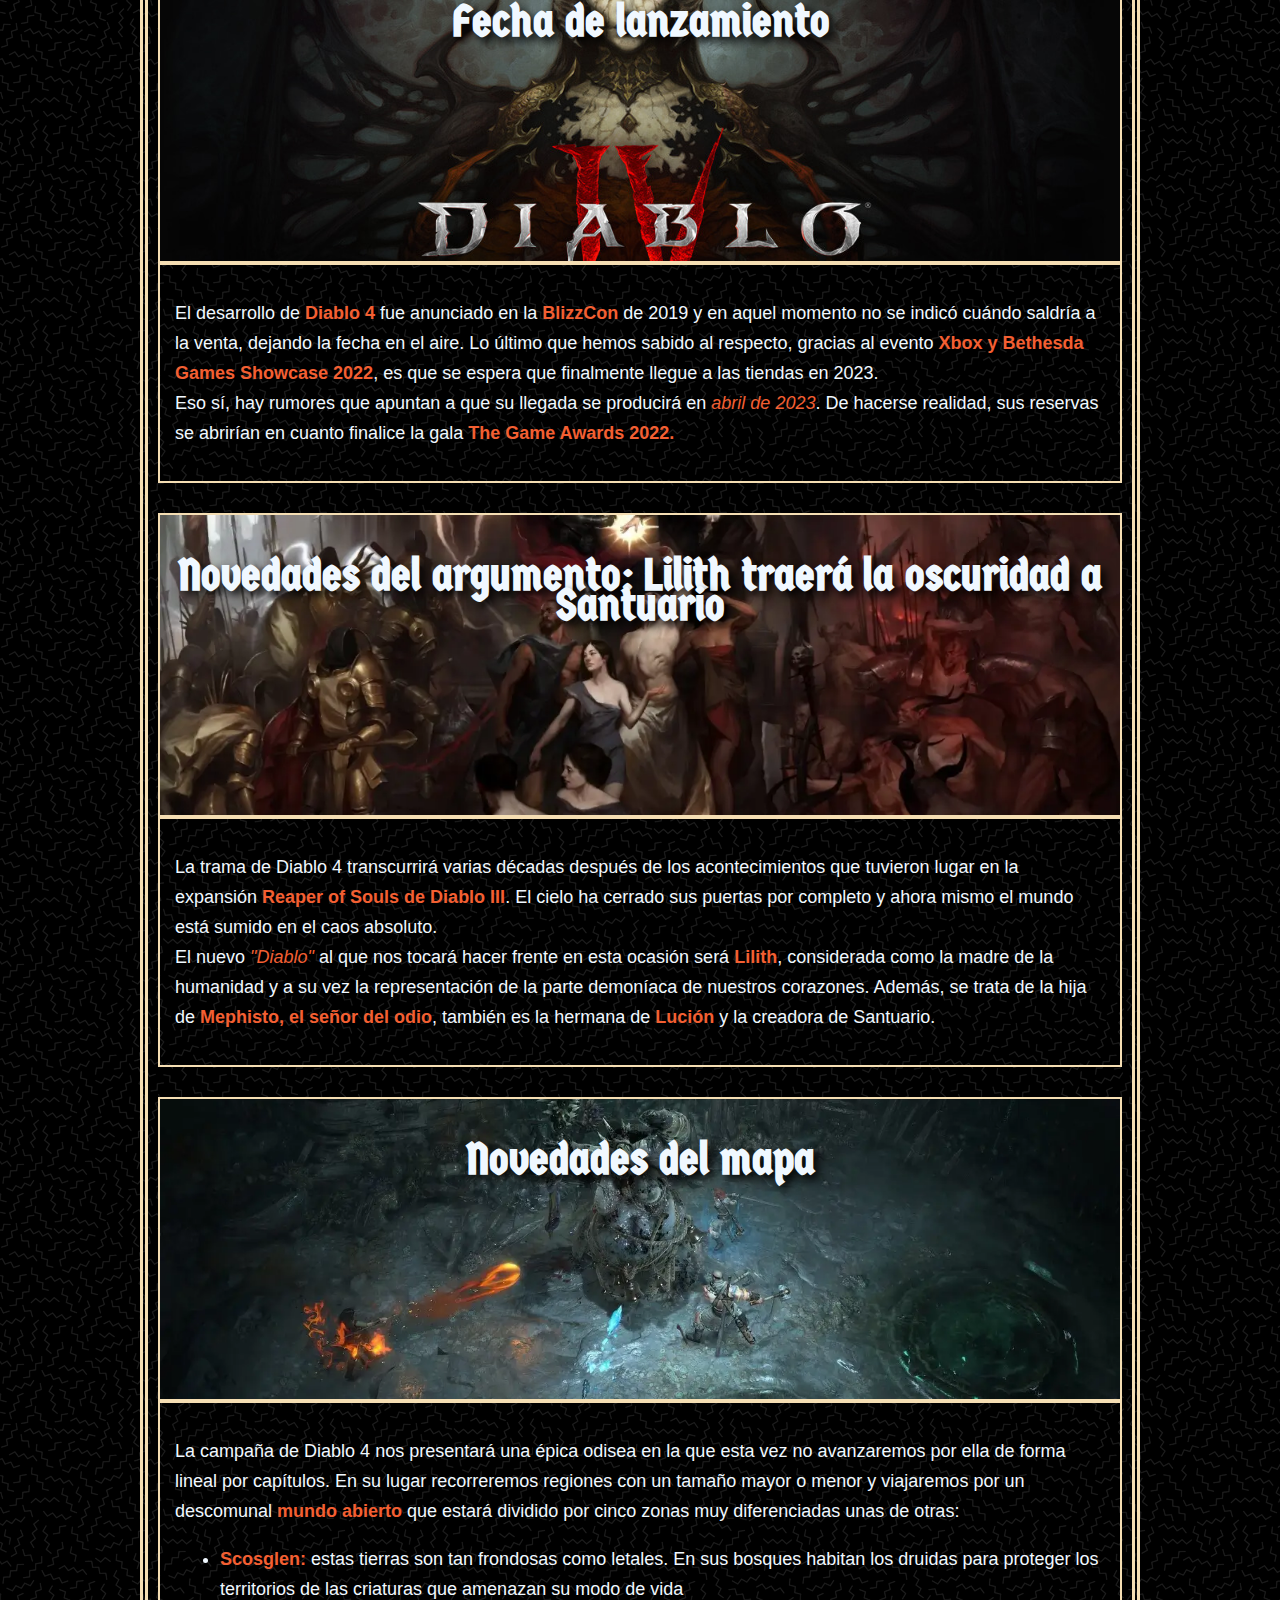
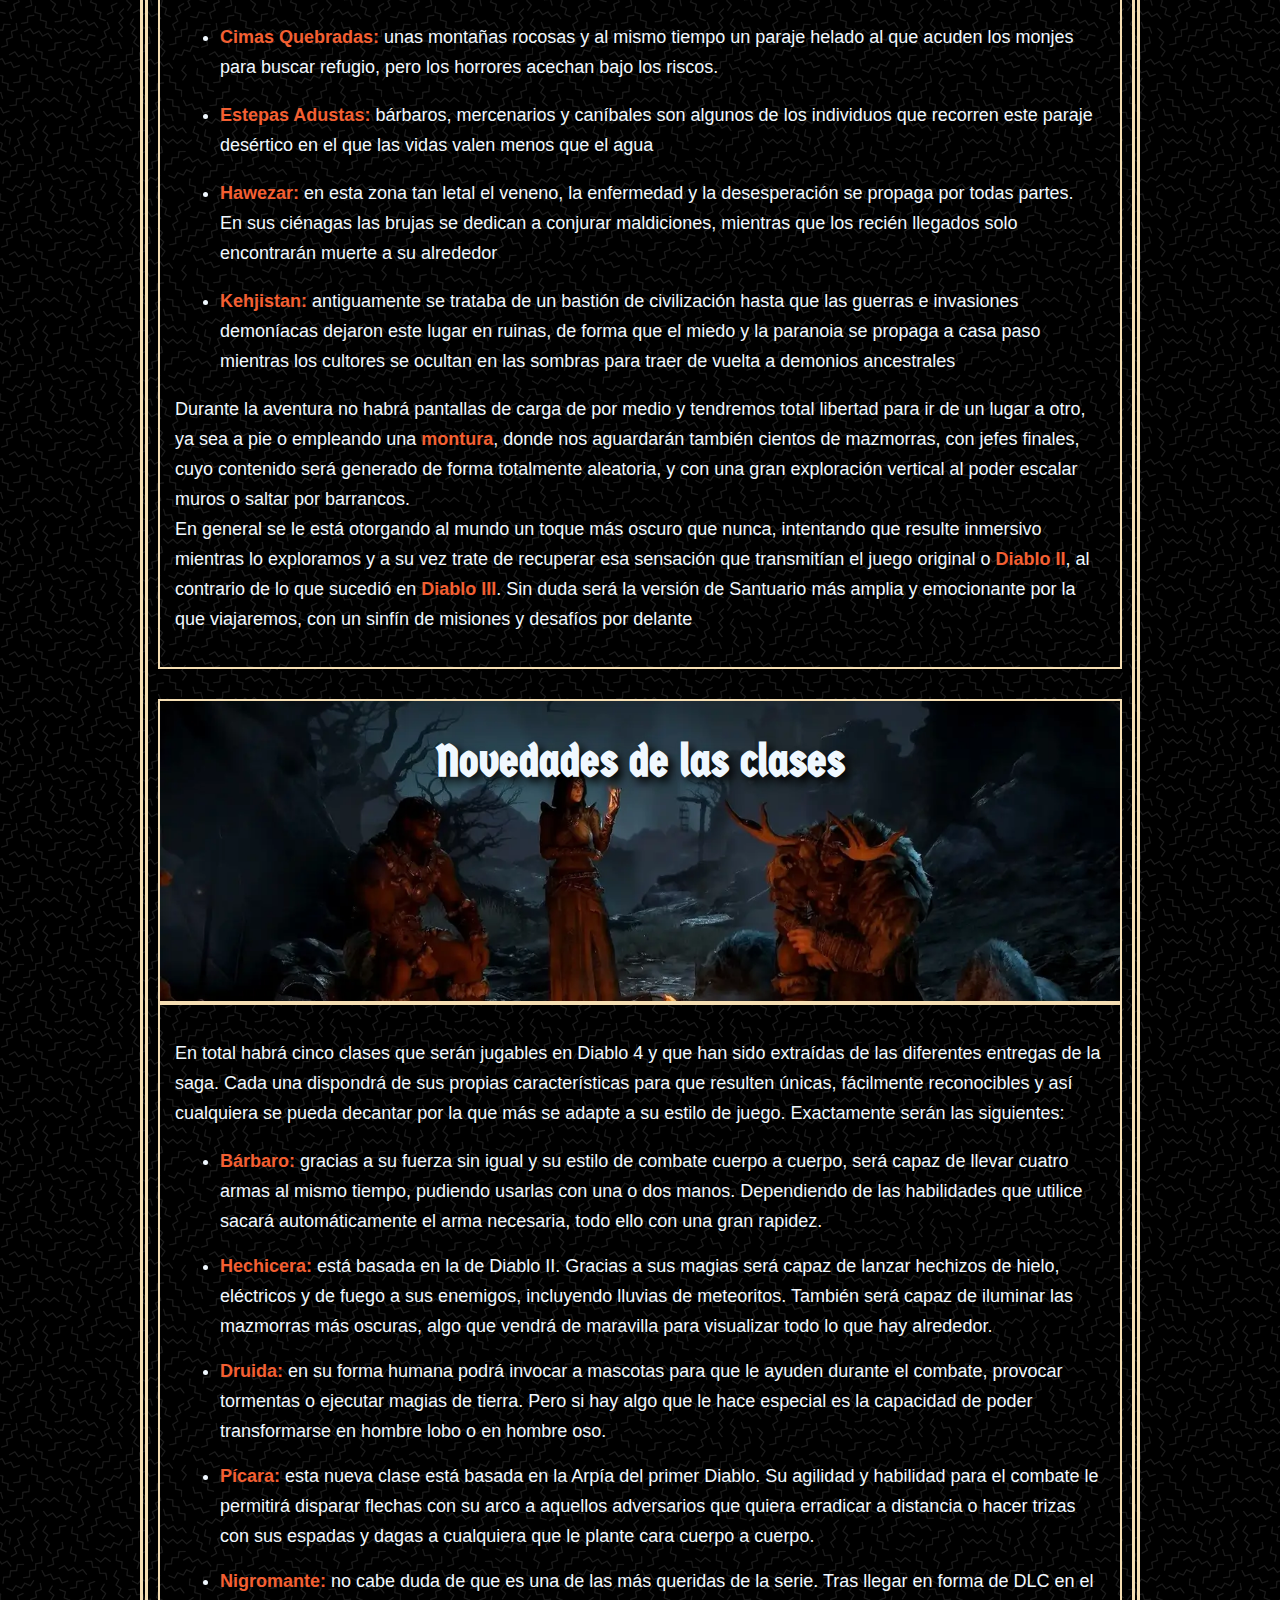
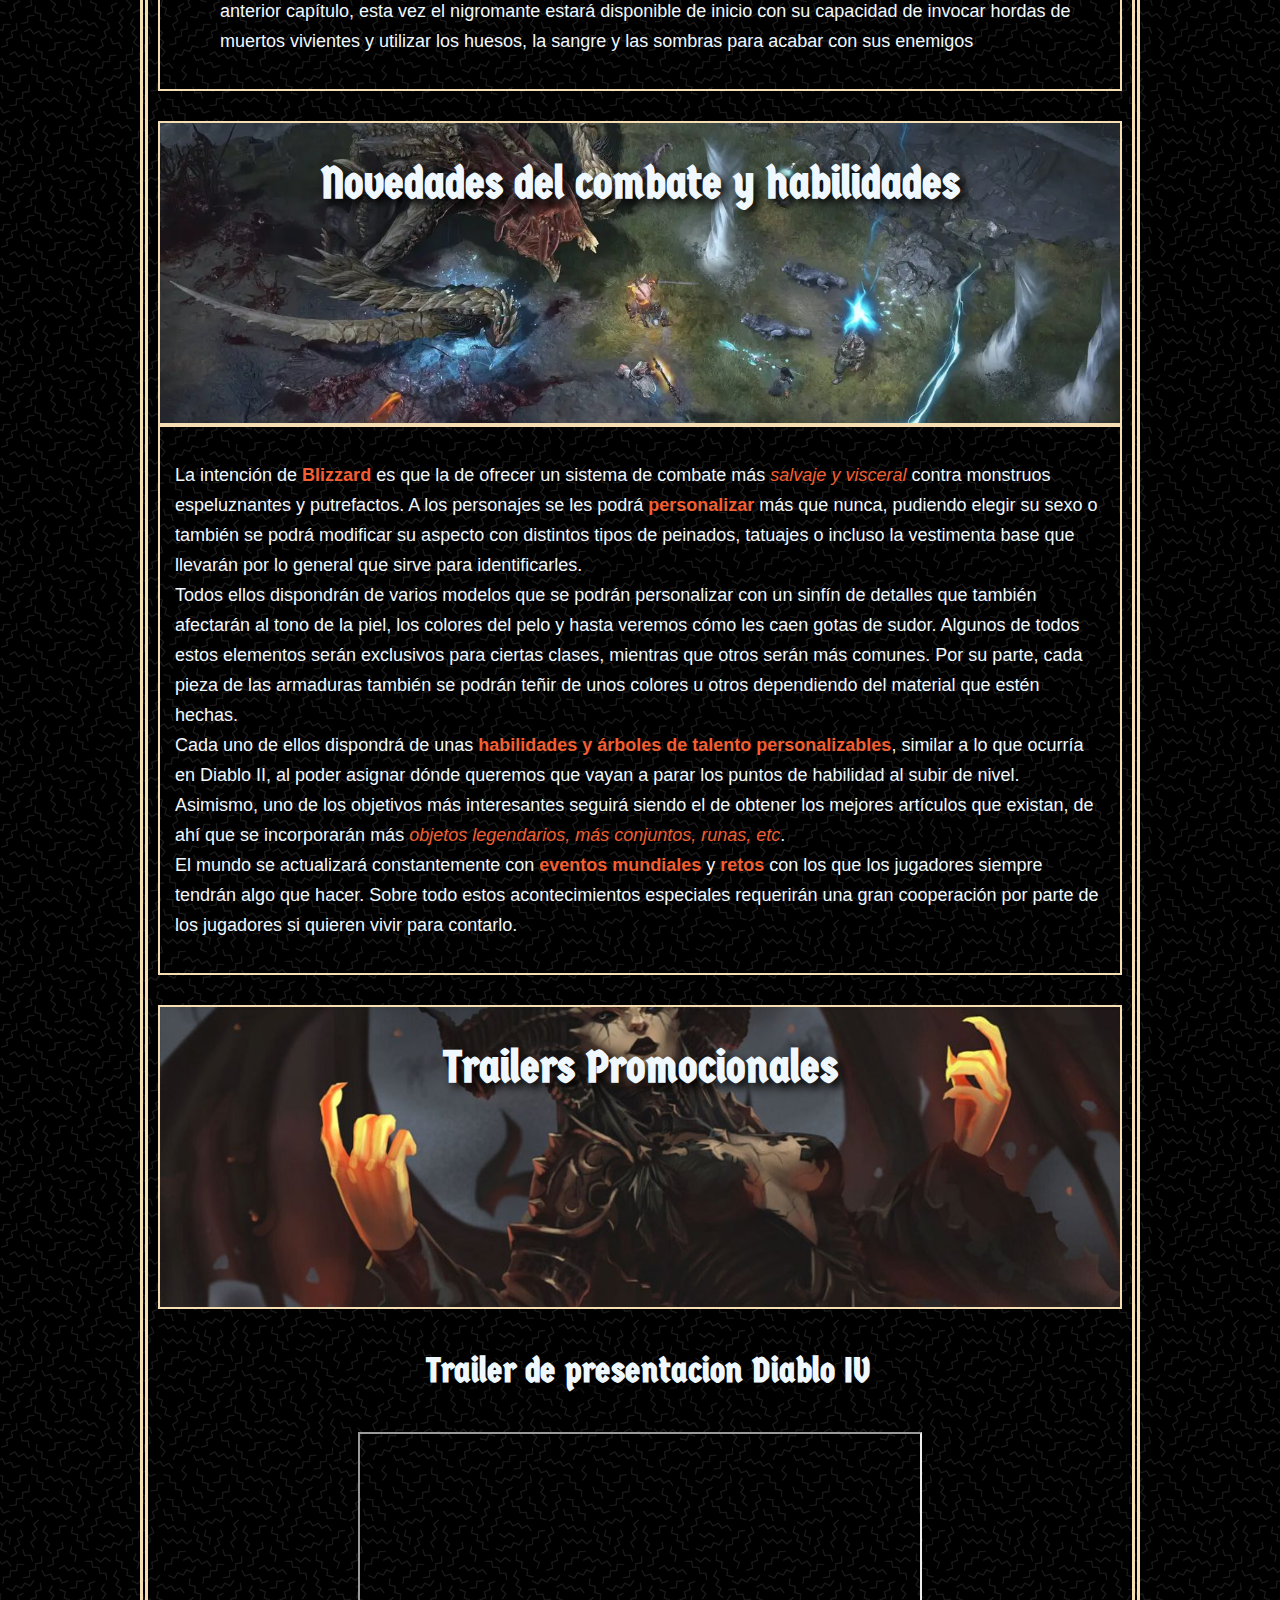
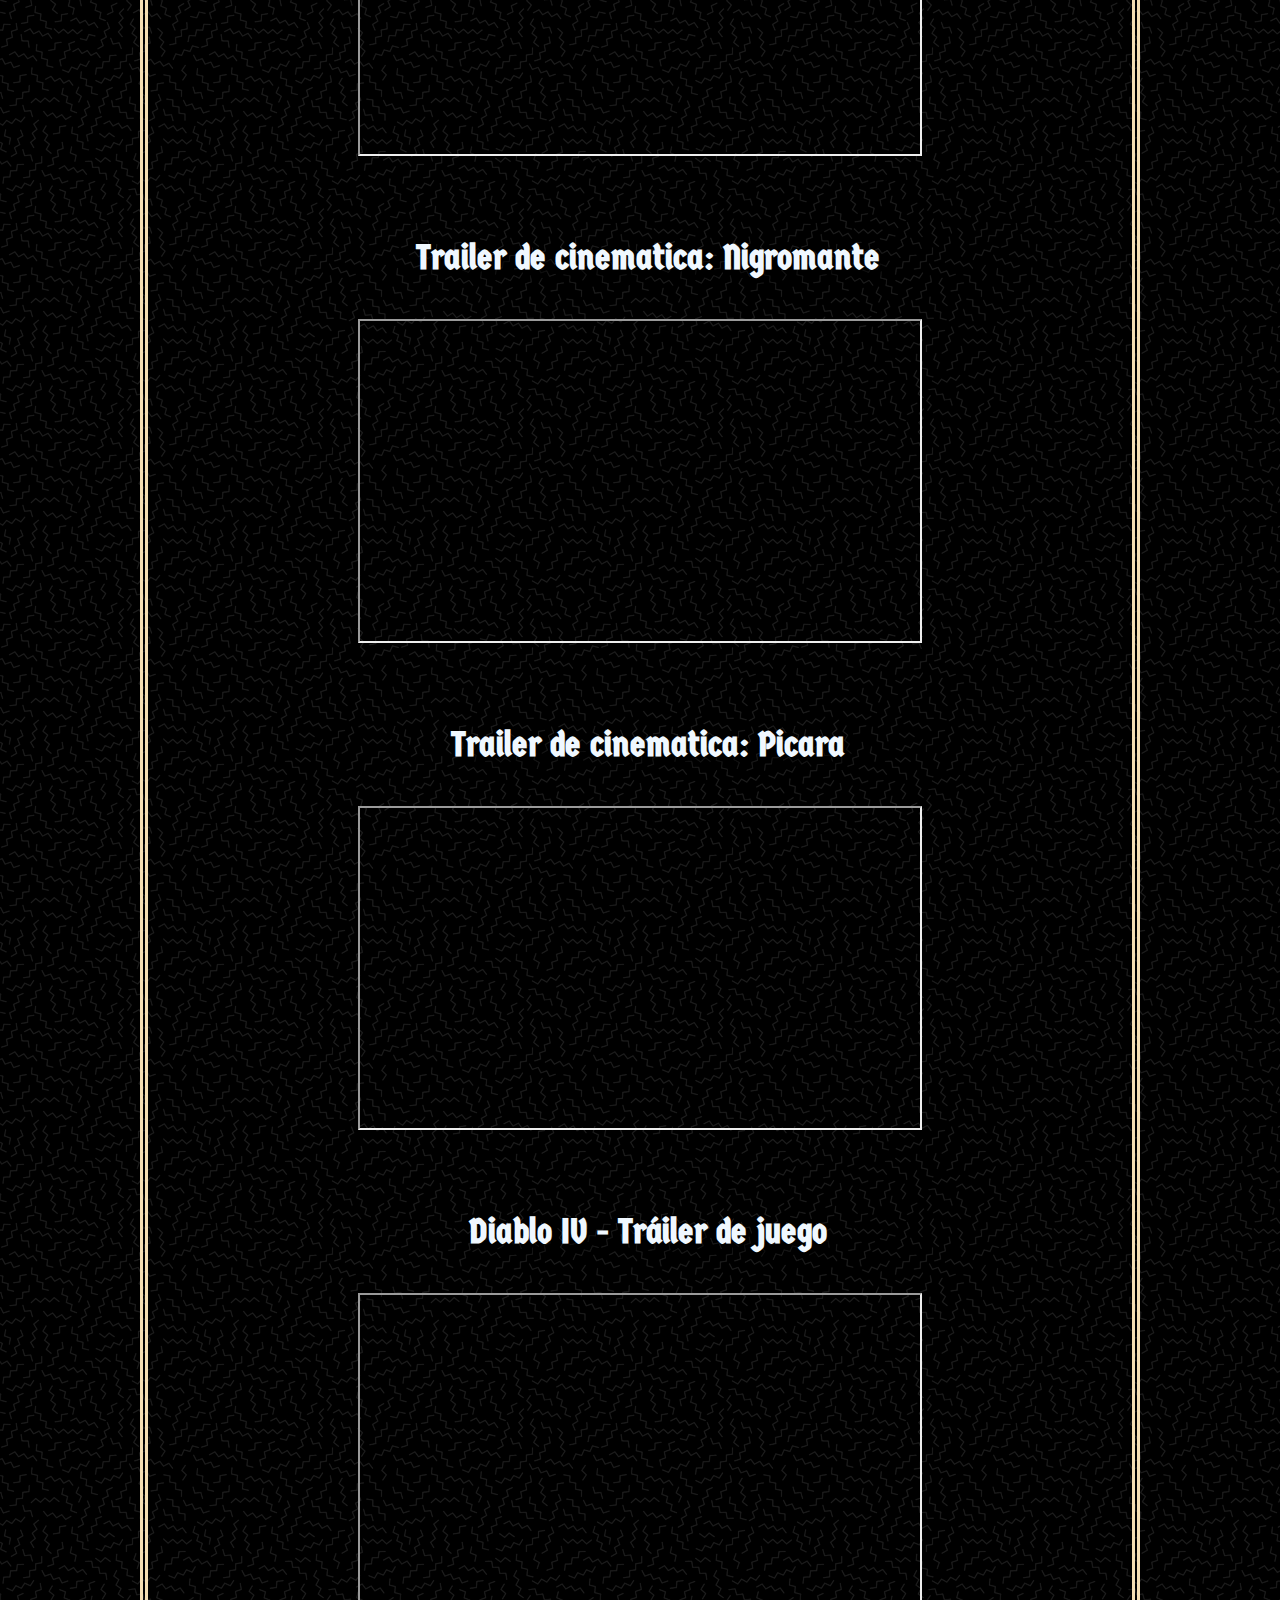
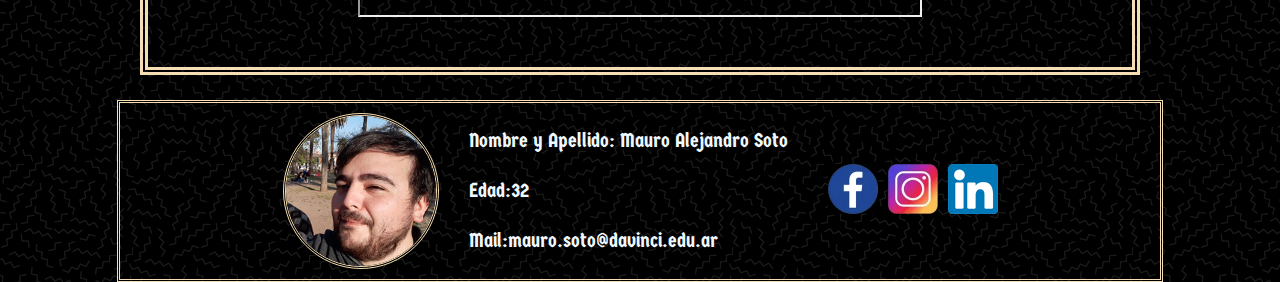
==== commit 926465e2: "pagina completada HTML y CSS" ====
--- a/index.html
+++ b/index.html
@@ -8,6 +8,13 @@
     <link rel="preconnect" href="https://fonts.googleapis.com">
     <link rel="preconnect" href="https://fonts.gstatic.com" crossorigin>
     <link href="https://fonts.googleapis.com/css2?family=Germania+One&display=swap" rel="stylesheet">
+    <link rel="apple-touch-icon" sizes="180x180" href="img/fav/apple-touch-icon.png">
+    <link rel="icon" type="image/png" sizes="32x32" href="img/fav/favicon-32x32.png">
+    <link rel="icon" type="image/png" sizes="16x16" href="img/fav/favicon-16x16.png">
+    <link rel="manifest" href="img/fav/site.webmanifest">
+    <link rel="mask-icon" href="img/fav/safari-pinned-tab.svg" color="#5bbad5">
+    <meta name="msapplication-TileColor" content="#da532c">
+    <meta name="theme-color" content="#ffffff">
     <title>Diablo Fan</title>
 </head>
 
@@ -17,7 +24,7 @@
         </header>
     <div>
         <nav>
-            <a class="link" href="#">Introduccion</a>
+            <a class="link select" href="#">Introduccion</a>
             <a class="link" href="juegos.html">Juegos</a>
             <a class="link" href="personajes.html">Personajes</a>
             <a class="link" href="enemigos.html">Enemigos</a>
--- a/css/index.css
+++ b/css/index.css
@@ -156,9 +156,6 @@
 a:hover{
     transform:rotate(0) scale(1.2);
 }
-a:visited{
-    color: black;
-}
 
 body>div>nav a:visited{
     color: whitesmoke;
@@ -234,10 +231,16 @@
 }
 .volver a{
     text-decoration: none;
+    color: rgb(236, 233, 233);
 }
 .volver a:visited{
     color: rgb(236, 233, 233);
 }
 li{
     margin: 15px 5px;
+}
+.select{
+    background-color: rgb(172, 61, 9);
+    border: 3px solid rgba(233, 105, 31, 0.644) ;
+    font-weight: bold;
 }